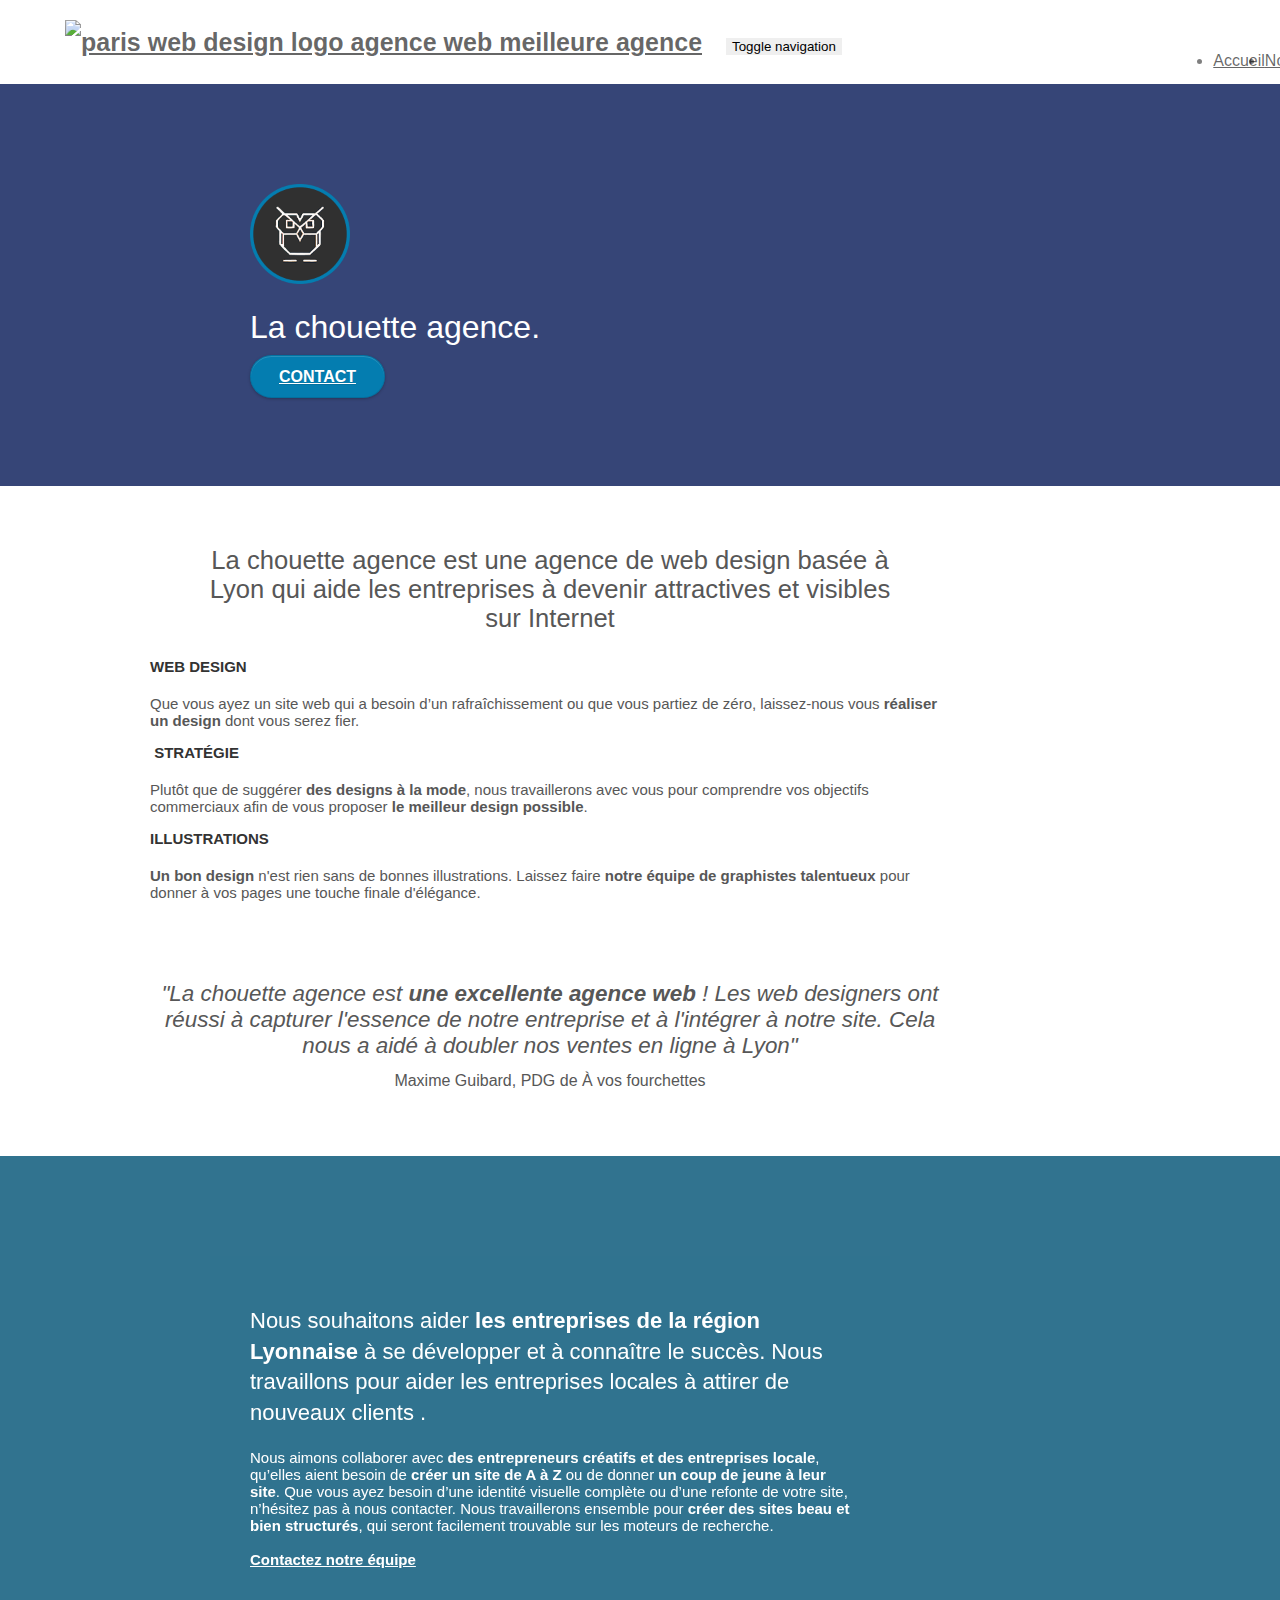
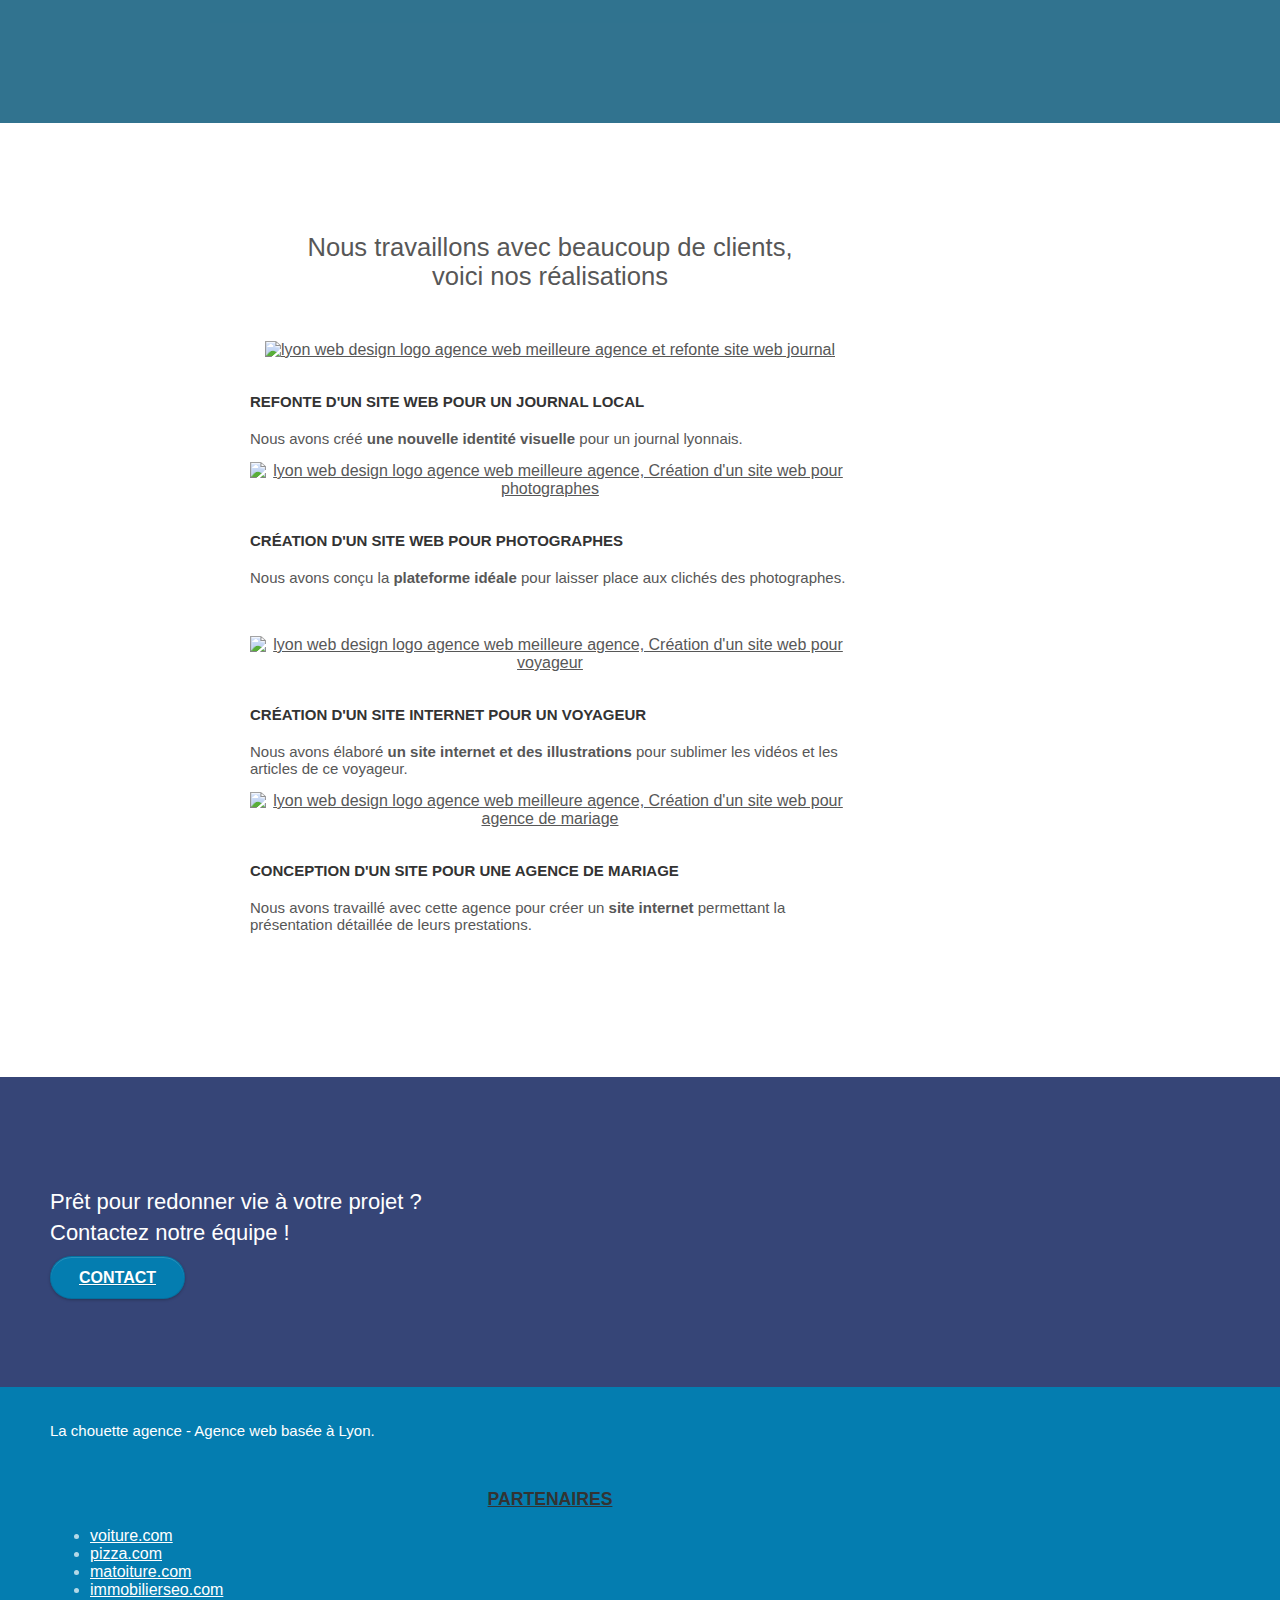
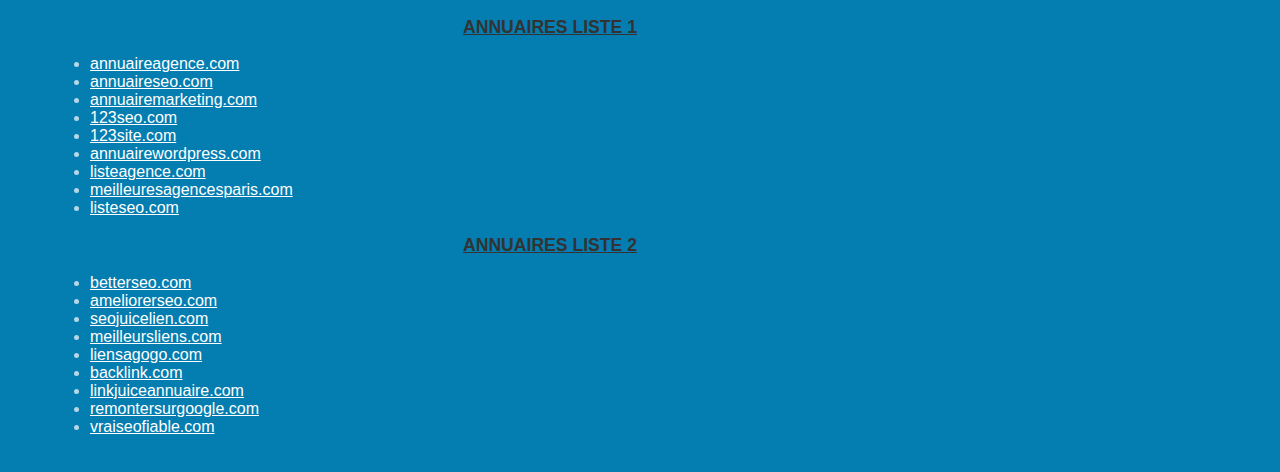
==== index.html @ 63ad779c "html lang "fr"" ====
<!doctype html>
<html lang="fr">
<head>
    <!-- Intégration et modification des balises listées dans les reco -->
    <meta charset="utf-8">
    <title>La chouette agence</title> 
    <meta name="description" content="Agence Web Design installée à Lyon aidant les entreprises à être attractives et à améliorer leur visibilité sur le web">
    <meta name="viewport" content="width=device-width, initial-scale=1.0, viewport-fit=cover">
    <link rel="shortcut icon" type="image/png" href="favicon.ico">
	<link rel="stylesheet" type="text/css" href="./css/bootstrap.css">
	<link rel="stylesheet" type="text/css" href="style.css">
	<link rel="stylesheet" type="text/css" href="./css/font-awesome.css">
	<link rel="stylesheet" type="text/css" href="./css/et-line.css">
	<script src="./js/jquery-2.1.0.js" defer></script>
	<script src="./js/bootstrap.js" defer></script>
	<script src="./js/blocs.js" defer></script>
	<script src="./js/jquery.touchSwipe.js" defer></script>
	<script src="./js/gmaps.js" defer></script>
    <script async src="https://www.googletagmanager.com/gtag/js?id=UA-160072065-5"></script>
    <script> window.dataLayer = window.dataLayer || []; function gtag(){dataLayer.push(arguments);}
    gtag('js', new Date()); gtag('config', 'UA-160072065-5');</script>
    <meta name="robots" content="index, follow">
    <meta name="twitter:card" content="La chouette Agence, Agence Web Design">
    <meta property="og:title" content="La chouette Agence, Agence Web Design"/>
    <meta property="og:type" content="website"/>
    <meta property="og:url" content="https://mrgyo.github.io/p4/"/>
    <meta property="og:image" content="https://mrgyo.github.io/p4/img/logo.png"/>
    <meta property="og:description" content="Agence Web Design aidant les entreprises à être attractives et à améliorer leur visibilité"/>    
</head>    
<body>
<!-- Principal conteneur -->
<div class="page-container"> 
<!-- bloc-0 -->
<div class="bloc bgc-white l-bloc " id="bloc-0">
	<div class="container bloc-sm">
		<nav class="navbar row">
			<div class="navbar-header">
				<a class="navbar-brand" href="index.html"><img src="img/la-chouette-agence.png" alt="paris web design logo agence web meilleure agence" height="40" /></a>
				<button id="nav-toggle" type="button" class="ui-navbar-toggle navbar-toggle" data-toggle="collapse" data-target=".navbar-1">
					<span class="sr-only">Toggle navigation</span><span class="icon-bar"></span><span class="icon-bar"></span><span class="icon-bar"></span>
				</button>
			</div>
			<div class="collapse navbar-collapse navbar-1 special-dropdown-nav">
				<ul class="site-navigation nav navbar-nav">
					<li>
						<a href="index.html" title="Accueil">Accueil</a>
					</li>
					<li>
						<a href="page2.html" title="Contactez l'agence">Nous Contacter</a>
					</li>
				</ul>
			</div>
		</nav>
	</div>
</div>
<!-- bloc-0 END -->
<!-- bloc-1-presentation -->
<div class="bloc bgc-dark-slate-blue bg-banniere d-bloc bg-t-edge bloc-bg-texture texture-paper b-parallax" id="bloc-1-hero">
	<div class="container bloc-lg">
		<div class="row tight-width-whitespace">
			<div class="col-sm-12">
				<img src="img/logo.png" title="Logo la chouette agence" class="center-block image-resize-mode" width="100" alt="La chouette agence, agence web lyon, création logo lyon" />
				<h1 class="text-center hero-bloc-text tc-white">
					La chouette agence.
				</h1>
				<div class="text-center">
					<a href="page2.html" title="Contactez l'agence" class="btn btn-lg btn-clean btn-rd cta-hero btn-atomic-tangerine" id="cta-hero">Contact</a>
				</div>
			</div>
		</div>
	</div>
</div>
<!-- bloc-1-presentation END -->
<!-- bloc-2-services -->
<div class="bloc bgc-white l-bloc" id="bloc-2-services">
	<div class="container bloc-md">
		<div class="row">
			<div class="col-sm-12 text-center">
                <p id="agency_description">La chouette agence est une agence de web design basée à Lyon qui aide les entreprises à devenir attractives et visibles sur Internet</p>
			</div>
		</div>
		<div class="row voffset-lg med-width-whitespace">
			<div class="col-sm-4">
				<div class="text-center">
					<span class="et-icon-browser sm-shadow icon-dark-slate-blue icons icon-lg"></span>
				</div>
				<h3 class="mg-md text-center">
					Web design
				</h3>
				<p class="text-center ">
					Que vous ayez un site web qui a besoin d&rsquo;un rafraîchissement ou que vous partiez de zéro, laissez-nous vous <strong>réaliser un design</strong> dont vous serez fier.
				</p>
			</div>
			<div class="col-sm-4">
				<div class="text-center">
					<span class="et-icon-presentation sm-shadow icon-dark-slate-blue icons icon-lg"></span>
				</div>
				<h3 class="mg-md text-center">
					&nbsp;Stratégie
				</h3>
				<p class="text-center ">
					Plutôt que de suggérer <strong>des designs à la mode</strong>, nous travaillerons avec vous pour comprendre vos objectifs commerciaux afin de vous proposer <strong>le meilleur design possible</strong>.<br>
				</p>
			</div>
			<div class="col-sm-4">
				<div class="text-center">
					<span class="et-icon-edit sm-shadow icon-dark-slate-blue icons icon-lg"></span>
				</div>
				<h3 class="mg-md text-center">
					Illustrations
				</h3>
				<p class="text-center ">
                    <strong>Un bon design</strong> n'est rien sans de bonnes illustrations. Laissez faire <strong>notre équipe de graphistes talentueux</strong> pour donner à vos pages une touche finale d'élégance.
				</p>
			</div>
		</div>
		<div class="row voffset-lg voffset">
			<div class="col-xs-12 col-md-8 col-md-offset-2 text-center">
                <p id="testimony_1">"La chouette agence est <strong>une excellente agence web</strong> ! Les web designers ont réussi à capturer l'essence de notre entreprise et à l'intégrer à notre site. Cela nous a aidé à doubler nos ventes en ligne à Lyon"</p>
                <p id="testimony_2">Maxime Guibard, PDG de À vos fourchettes</p>
			</div>
		</div>
	</div>
</div>
<!-- bloc-2-services END -->
<!-- bloc-3-what-i-do -->
<div class="bloc tc-white bgc-atomic-tangerine bg-presentation d-bloc bloc-bg-texture texture-paper b-parallax" id="bloc-3-what-i-do">
	<div class="container bloc-lg">
		<div class="row tight-width-whitespace black-background">
			<div class="col-sm-12">
				<h2 class="mg-md text-center tc-white">
					Nous souhaitons aider <strong>les entreprises de la région Lyonnaise</strong> à se développer et à connaître le succès. Nous travaillons pour aider les entreprises locales à attirer de nouveaux clients .<br>
				</h2>
				<p class="text-center white">
					Nous aimons collaborer avec <strong>des entrepreneurs créatifs et des entreprises locale</strong>, qu’elles aient besoin de <strong>créer un site de A à Z</strong> ou de donner <strong>un coup de jeune à leur site</strong>. Que vous ayez besoin d’une identité visuelle complète ou d’une refonte de votre site, n’hésitez pas à nous contacter. Nous travaillerons ensemble pour <strong>créer des sites beau et bien structurés</strong>, qui seront facilement trouvable sur les moteurs de recherche. <br><br><a class="ltc-white bold-link" href="page2.html" title="Contactez l'agence">Contactez notre équipe</a><br>
				</p>
			</div>
		</div>
	</div>
</div>
<!-- bloc-3-what-i-do END -->
<!-- bloc-4-portfolio -->
<div class="bloc bgc-white bg-lines-h2-bg bg-repeat l-bloc" id="bloc-4-portfolio">
	<div class="container bloc-lg">
		<div class="row">
			<div class="col-sm-12 text-center">
                <p id="projects">Nous travaillons avec beaucoup de clients, voici nos réalisations</p>
			</div>
		</div>
		<div class="row tight-width-whitespace portfolio-row">
			<div class="col-sm-6">
				<a href="#" data-lightbox="img/1_1.jpg" data-gallery-id="gallery-1" data-caption="Refonte d'un site web pour un journal local" data-frame="snapshot-lb"><img src="img/1_1.jpg" title="Photo du projet 1" alt="lyon web design logo agence web meilleure agence et refonte site web journal" class="img-responsive portfolio-thumb" /></a>
				<h3 class="mg-md text-center">
					Refonte d'un site web pour un journal local
				</h3>
				<p class="text-center">
                    Nous avons créé <strong>une nouvelle identité visuelle</strong> pour un journal lyonnais.
				</p>
			</div>
			<div class="col-sm-6">
				<a href="#" data-lightbox="img/2.jpg" data-gallery-id="gallery-1" data-caption="Création d'un site web pour photographes" data-frame="snapshot-lb"><img src="img/2.jpg" class="img-responsive portfolio-thumb" title="Photo du projet 2" alt="lyon web design logo agence web meilleure agence, Création d'un site web pour photographes" /></a>
				<h3 class="mg-md text-center">
					Création d'un site web pour photographes
				</h3>
				<p class="text-center">
					Nous avons conçu la <strong>plateforme idéale</strong> pour laisser place aux clichés des photographes.
				</p>
			</div>
		</div>
		<div class="row tight-width-whitespace portfolio-row">
			<div class="col-sm-6">
				<a href="#" data-lightbox="img/3.jpg" data-gallery-id="gallery-1" data-caption="Création d'un site internet pour un voyageur" data-frame="snapshot-lb"><img src="img/3.jpg" title="Photo du projet 3" class="img-responsive portfolio-thumb" alt="lyon web design logo agence web meilleure agence, Création d'un site web pour voyageur"/></a>
				<h3 class="mg-md text-center">
					Création d'un site internet pour un voyageur
				</h3>
				<p class="text-center">
					Nous avons élaboré <strong>un site internet et des illustrations</strong> pour sublimer les vidéos et les articles de ce voyageur.
				</p>
			</div>
			<div class="col-sm-6">
				<a href="#" data-lightbox="img/4.jpg" data-gallery-id="gallery-1" data-caption="Conception d'un site pour une agence de mariage" data-frame="snapshot-lb"><img src="img/4.jpg" title="Photo du projet 4" class="img-responsive portfolio-thumb" alt="lyon web design logo agence web meilleure agence, Création d'un site web pour agence de mariage" /></a>
				<h3 class="mg-md text-center">
					Conception d'un site pour une agence de mariage
				</h3>
				<p class="text-center">
					Nous avons travaillé avec cette agence pour créer un <strong>site internet</strong> permettant la présentation détaillée de leurs prestations.
				</p>
			</div>
		</div>
	</div>
</div>
<!-- bloc-4-portfolio END -->
<!-- bloc-5-cta -->
<div class="bloc bgc-dark-slate-blue bg-banniere d-bloc bloc-bg-texture texture-paper" id="bloc-5-cta">
	<div class="container bloc-lg">
		<div class="row">
			<h2 class="mg-md text-center tc-white">
				Prêt pour redonner vie à votre projet ?<br>Contactez notre équipe !
			</h2>
			<div class="col-sm-12 text-center">
				<a href="page2.html" title="Contactez l'agence" class="btn btn-atomic-tangerine btn-clean btn-rd btn-lg cta-hero">Contact</a>
			</div>
		</div>
	</div>
</div>
<!-- bloc-5-cta END -->
<!-- ScrollToTop Button -->
<a class="bloc-button btn btn-d scrollToTop" onclick="scrollToTarget('1')"><span class="fa fa-chevron-up"></span></a>
<!-- Footer - bloc-8 -->
<div class="bloc bgc-atomic-tangerine d-bloc" id="bloc-8">
	<div class="container bloc-sm">
		<div class="row">
			<div class="col-sm-12">
				<p class="text-center white">
					La chouette agence - Agence web basée à Lyon.<br>
				</p>
				<div class="row row-no-gutters social">
					<div class="col-xs-3">
						<div class="text-center">
							<a class="social" title="Twitter" href="index.html"><span class="fa fa-twitter icon-md"></span></a>
						</div>
					</div>
					<div class="col-xs-3">
						<div class="text-center">
							<a class="social" title="Facebook" href="index.html"><span class="fa fa-facebook icon-md"></span></a>
						</div>
					</div>
					<div class="col-xs-3">
						<div class="text-center">
							<a class="social" title="Dribble" href="index.html"><span class="fa fa-dribbble icon-md"></span></a>
						</div>
					</div>
					<div class="col-xs-3">
						<div class="text-center">
							<a class="social" title="Instagram" href="index.html"><span class="fa fa-instagram icon-md"></span></a>
						</div>
					</div>
				</div>
				<div class="row">
					<div class="col-sm-4">
						<h3 class="external_links">Partenaires</h3>
                        <ul>
                            <li><a class="links" href="voiture.com">voiture.com</a></li>
                            <li><a class="links" href="pizza.com">pizza.com</a></li>
                            <li><a class="links" href="matoiture.com">matoiture.com</a></li>
                            <li><a class="links" href="immobilierseo.com">immobilierseo.com</a></li>
                        </ul>		
					</div>
					<div class="col-sm-4">
				        <h3 class="external_links">Annuaires liste 1</h3>
                        <ul>
                            <li><a class="links" href="annuaireagence.com">annuaireagence.com</a></li>
                            <li><a class="links" href="annuaireseo.com">annuaireseo.com</a></li>
                            <li><a class="links" href="annuairemarketing.com">annuairemarketing.com</a></li>
                            <li><a class="links" href="123seoture.com">123seo.com</a></li>
                            <li><a class="links" href="123site.com">123site.com</a></li>
                            <li><a class="links" href="annuairewordpress.com">annuairewordpress.com</a></li>
                            <li><a class="links" href="listeagence.com">listeagence.com</a></li>
                            <li><a class="links" href="meilleuresagencesparis.com">meilleuresagencesparis.com</a></li>
                            <li><a class="links" href="listeseo.com">listeseo.com</a></li>
                        </ul>
					</div>
					<div class="col-sm-4">
						<h3 class="external_links">Annuaires liste 2</h3>
						<ul>
							<li><a class="links" href="betterseo.com">betterseo.com</a></li>
							<li><a class="links" href="ameliorerseo.com">ameliorerseo.com</a></li>
							<li><a class="links" href="seojuicelien.com">seojuicelien.com</a></li>
							<li><a class="links" href="meilleursliens.com">meilleursliens.com</a></li>
							<li><a class="links" href="liensagogo.com">liensagogo.com</a></li>
							<li><a class="links" href="backlink.com">backlink.com</a></li>
							<li><a class="links" href="linkjuiceannuaire.com">linkjuiceannuaire.com</a></li>
							<li><a class="links" href="remontersurgoogle.com">remontersurgoogle.com</a></li>
							<li><a class="links" href="vraiseofiable.com">vraiseofiable.com</a></li>
						</ul>
					</div>
				</div>
			</div>
		</div>
	</div>
</div>
<!-- Footer - bloc-8 END -->
</div>
<!-- Principal conteneur END -->
</body>
</html>
---- style.css ----
body {
    margin: 0;
    padding: 0;
    background: #FFF;
    overflow-x: hidden;
    -webkit-font-smoothing: antialiased;
    -moz-osx-font-smoothing: grayscale;
}

#agency_description { 
    text-align: center;
    color: #575757;
    font-family: arial;
    font-size: 1.6em;
    margin-top: 1%;
    margin-left: 15%;
    margin-right: 15%;
} /* Ajout d'une class pour la description de l'agence */

#testimony_1 { 
    text-align: center;
    color: #575757;
    font-family: arial;
    font-size: 1.4em;
    margin-top: 1%;
    margin-left: 10%;
    margin-right: 10%;
    font-style: italic;
} /* Ajout d'une class pour la description de l'agence */

#testimony_2 { 
    text-align: center;
    color: #575757;
    font-family: arial;
    font-size: 1em;
    margin-top: -1%;
    margin-left: 20%;
    margin-right: 20%;
} /* Ajout d'une class pour la description de l'agence */

#projects { 
    text-align: center;
    color: #575757;
    font-family: arial;
    font-size: 1.6em;
    margin-top: 1%;
    margin-left: 25%;
    margin-right: 25%;
} /* Ajout d'une class pour la description de l'agence */

#contact_p2 {
    margin-top: 5%;
    font-size: 1.2em;
    text-align: center;
} /* Alignement des détails contact sur la p2 */

a,
button {
    transition: all .3s ease-in-out;
    outline: none!important;
}

.external_links {
    text-align: center;
    text-decoration: underline;
    font-size: 1.1em;
    color: white;
}

.links {
    color: white;
}

a:hover {
    text-decoration: none;
    cursor: pointer;
}

#page-loading-blocs-notifaction {
    position: fixed;
    top: 0;
    bottom: 0;
    width: 100%;
    z-index: 100000;
    background: #FFFFFF url("img/pageload-spinner.gif") no-repeat center center;
}

.bloc {
    width: 100%;
    clear: both;
    background: 50% 50% no-repeat;
    padding: 0 50px;
    -webkit-background-size: cover;
    -moz-background-size: cover;
    -o-background-size: cover;
    background-size: cover;
    position: relative;
}

.bloc .container {
    padding-left: 0;
    padding-right: 0;
}

.bloc-lg {
    padding: 100px 50px;
}

.bloc-md {
    padding: 50px;
}

.bloc-sm {
    padding: 20px 50px;
}

.bg-center,
.bg-l-edge,
.bg-r-edge,
.bg-t-edge,
.bg-b-edge,
.bg-tl-edge,
.bg-bl-edge,
.bg-tr-edge,
.bg-br-edge,
.bg-repeat {
    -webkit-background-size: auto!important;
    -moz-background-size: auto!important;
    -o-background-size: auto!important;
    background-size: auto!important;
}

.bg-repeat {
    background: repeat;
}

.bg-t-edge {
    background: top no-repeat;
}

.bloc-bg-texture::before {
    content: "";
    background-size: 2px 2px;
    position: absolute;
    top: 0;
    bottom: 0;
    left: 0;
    right: 0;
}

.texture-paper::before {
    background: url("img/texture-paper.png");
    background-size: 280px 280px;
}

.b-parallax {
    background-attachment: fixed;
}

.d-bloc {
    color: rgba(255, 255, 255, .7);
}

.d-bloc button:hover {
    color: rgba(255, 255, 255, .9);
}

.d-bloc .icon-round,
.d-bloc .icon-square,
.d-bloc .icon-rounded,
.d-bloc .icon-semi-rounded-a,
.d-bloc .icon-semi-rounded-b {
    border-color: rgba(255, 255, 255, .9);
}

.d-bloc .divider-h span {
    border-color: rgba(255, 255, 255, .2);
}

.d-bloc .a-btn,
.d-bloc .navbar a,
.d-bloc .navbar-brand,
.d-bloc a .icon-sm,
.d-bloc a .icon-md,
.d-bloc a .icon-lg,
.d-bloc a .icon-xl,
.d-bloc h1 a,
.d-bloc h2 a,
.d-bloc h3 a,
.d-bloc h4 a,
.d-bloc h5 a,
.d-bloc h6 a,
.d-bloc p a {
    color: rgba(255, 255, 255, .6);
}

.d-bloc .a-btn:hover,
.d-bloc .navbar a:hover,
.d-bloc .navbar-brand:hover,
.d-bloc a:hover .icon-sm,
.d-bloc a:hover .icon-md,
.d-bloc a:hover .icon-lg,
.d-bloc a:hover .icon-xl,
.d-bloc h1 a:hover,
.d-bloc h2 a:hover,
.d-bloc h3 a:hover,
.d-bloc h4 a:hover,
.d-bloc h5 a:hover,
.d-bloc h6 a:hover,
.d-bloc p a:hover {
    color: rgba(255, 255, 255, 1);
}

.d-bloc .navbar-toggle .icon-bar {
    background: rgba(255, 255, 255, 1);
}

.d-bloc .btn-wire,
.d-bloc .btn-wire:hover {
    color: rgba(255, 255, 255, 1);
    border-color: rgba(255, 255, 255, 1);
}

.d-bloc .panel {
    color: rgba(0, 0, 0, .5);
}

.d-bloc .panel button:hover {
    color: rgba(0, 0, 0, .7);
}

.d-bloc .panel icon {
    border-color: rgba(0, 0, 0, .7);
}

.d-bloc .panel .divider-h span {
    border-color: rgba(0, 0, 0, .1);
}

.d-bloc .panel .a-btn {
    color: rgba(0, 0, 0, .6);
}

.d-bloc .panel .a-btn:hover {
    color: rgba(0, 0, 0, 1);
}

.d-bloc .panel .btn-wire,
.d-bloc .panel .btn-wire:hover {
    color: rgba(0, 0, 0, .7);
    border-color: rgba(0, 0, 0, .3);
}

.d-bloc .panel,
.l-bloc {
    color: rgba(0, 0, 0, .5);
}

.d-bloc .panel button:hover,
.l-bloc button:hover {
    color: rgba(0, 0, 0, .7);
}

.l-bloc .icon-round,
.l-bloc .icon-square,
.l-bloc .icon-rounded,
.l-bloc .icon-semi-rounded-a,
.l-bloc .icon-semi-rounded-b {
    border-color: rgba(0, 0, 0, .7);
}

.d-bloc .panel .divider-h span,
.l-bloc .divider-h span {
    border-color: rgba(0, 0, 0, .1);
}

.d-bloc .panel .a-btn,
.l-bloc .a-btn,
.l-bloc .navbar a,
.l-bloc .navbar-brand,
.l-bloc a .icon-sm,
.l-bloc a .icon-md,
.l-bloc a .icon-lg,
.l-bloc a .icon-xl,
.l-bloc h1 a,
.l-bloc h2 a,
.l-bloc h3 a,
.l-bloc h4 a,
.l-bloc h5 a,
.l-bloc h6 a,
.l-bloc p a {
    color: rgba(0, 0, 0, .6);
}

.d-bloc .panel .a-btn:hover,
.l-bloc .a-btn:hover,
.l-bloc .navbar a:hover,
.l-bloc .navbar-brand:hover,
.l-bloc a:hover .icon-sm,
.l-bloc a:hover .icon-md,
.l-bloc a:hover .icon-lg,
.l-bloc a:hover .icon-xl,
.l-bloc h1 a:hover,
.l-bloc h2 a:hover,
.l-bloc h3 a:hover,
.l-bloc h4 a:hover,
.l-bloc h5 a:hover,
.l-bloc h6 a:hover,
.l-bloc p a:hover {
    color: rgba(0, 0, 0, 1);
}

.l-bloc .navbar-toggle .icon-bar {
    color: rgba(0, 0, 0, .6);
}

.d-bloc .panel .btn-wire,
.d-bloc .panel .btn-wire:hover,
.l-bloc .btn-wire,
.l-bloc .btn-wire:hover {
    color: rgba(0, 0, 0, .7);
    border-color: rgba(0, 0, 0, .3);
}

.voffset {
    margin-top: 30px;
}

.voffset-lg {
    margin-top: 80px;
}

.row-no-gutters {
    margin-right: 0;
    margin-left: 0;
}

.row.row-no-gutters > [class^="col-"],
.row.row-no-gutters > [class*=" col-"] {
    padding-right: 0;
    padding-left: 0;
}

#bloc-1-hero h1 {
    font-size: 32px;
}

.navbar {
    margin-bottom: 0;
    z-index: 1;
}

.navbar-brand {
    height: auto;
    padding: 3px 15px;
    font-size: 25px;
    font-weight: normal;
    font-weight: 600;
    line-height: 44px;
}

.navbar-brand img {
    max-height: 200px;
    margin: 0 5px 0 0;
    display: inline;
}

.navbar-brand img[src$=svg] {
    min-width: 100px;
}

.nav-center .navbar-brand img {
    margin: 0;
}

.navbar .nav {
    padding-top: 2px;
    margin-right: -16px;
    float: right;
    z-index: 1;
}

.nav > li {
    float: left;
    margin-top: 4px;
    font-size: 16px;
}

.navbar-nav .open .dropdown-menu > li > a {
    text-align: inherit;
}

.nav > li a:hover,
.nav > li a:focus {
    background: transparent;
}

.navbar-toggle {
    margin: 10px 10px 0 0;
    border: 0px;
}

.navbar-toggle:hover {
    background: transparent!important;
}

.navbar-toggle .icon-bar {
    background-color: rgba(0, 0, 0, .5);
    width: 26px;
}

.nav-invert .navbar .nav {
    float: left;
}

.nav-invert .navbar-header,
.nav-invert .navbar-brand {
    float: right;
    position: relative;
    z-index: 2;
}

@media (min-width: 768px) {
    .site-navigation {
        position: absolute;
        top: 50%;
        right: 20px;
        transform: translate(0, -50%);
        -webkit-transform: translateY(-50%);
    }
    .nav > li .dropdown-menu a,
    .nav > li .dropdown-menu a:hover {
        color: #484848;
    }
    .nav-invert .site-navigation {
        left: 0;
        right: 0;
    }
    .nav-center {
        text-align: center;
    }
    .nav-center .navbar-header {
        width: 100%;
    }
    .nav-center .navbar-header,
    .nav-center .navbar-brand,
    .nav-center .nav > li {
        float: none;
        display: inline-block;
    }
    .nav-center .site-navigation {
        position: relative;
        width: 100%;
        right: 0;
        margin-right: 0px;
        margin-top: 20px;
    }
    .nav-center.mini-nav .navbar-toggle {
        float: none;
        margin: 10px auto 0;
    }
}

.nav > li > .dropdown a {
    background: none!important;
    display: block;
    padding: 14px 15px;
}

nav .caret {
    margin: 0 5px;
}

.dropdown-menu .dropdown-menu {
    top: -8px;
    left: 100%;
}

.dropdown-menu .dropmenu-flow-right {
    top: 100%;
    left: 0;
    margin-left: -1px;
    border-top-left-radius: 0;
    border-top-right-radius: 0;
}

.dropdown-menu .dropdown span {
    border: 4px solid black;
    border-top-color: transparent;
    border-right-color: transparent;
    border-bottom-color: transparent;
    margin: 6px -5px 0 0!important;
    float: right;
}

.mg-md {
    margin-top: 10px;
    margin-bottom: 20px;
}

.mg-lg {
    margin-top: 10px;
    margin-bottom: 40px;
}

.btn {
    margin: 0 5px 5px 0;
}

.btn.pull-right {
    margin: 0 0 5px 5px;
}

.btn-d,
.btn-d:hover,
.btn-d:focus {
    color: #FFF;
    background: rgba(0, 0, 0, .3);
}

button {
    outline: none!important;
}

.btn-rd {
    border-radius: 40px;
}

.btn-clean {
    border: 1px solid rgba(0, 0, 0, .08);
    border-bottom-color: rgba(0, 0, 0, .1);
    text-shadow: 0 1px 0 rgba(0, 0, 1, .1);
    box-shadow: 0 1px 3px rgba(0, 0, 1, .25), inset 0 1px 0 0 rgba(255, 255, 255, .15);
}

.icon-md {
    font-size: 30px!important;
}

.icon-lg {
    font-size: 60px!important;
}

.sm-shadow {
    text-shadow: 0 1px 2px rgba(0, 0, 0, .3);
}

.panel-sq,
.panel-sq .panel-heading,
.panel-sq .panel-footer {
    border-radius: 0;
}

.panel-rd {
    border-radius: 30px;
}

.panel-rd .panel-heading {
    border-radius: 29px 29px 0 0;
}

.panel-rd .panel-footer {
    border-radius: 0 0 29px 29px;
}

.form-control {
    border-color: #b8b8b8;
    box-shadow: none;
}

.scrollToTop {
    width: 40px;
    height: 40px;
    position: fixed;
    bottom: 20px;
    right: 20px;
    opacity: 0;
    z-index: 500;
    transition: all .3s ease-in-out;
}

.scrollToTop span {
    margin-top: 6px;
}

.showScrollTop {
    font-size: 14px;
    opacity: 1;
}

a[data-lightbox] {
    position: relative;
    display: block;
    text-align: center;
}

a[data-lightbox]:hover::before {
    content: "+";
    font-family: "HelveticaNeue-Light", "Helvetica Neue Light", "Helvetica Neue", Helvetica, Arial;
    font-size: 32px;
    width: 50px;
    height: 50px;
    margin-left: -25px;
    border-radius: 50%;
    background: rgba(0, 0, 0, .6);
    color: #FFF;
    font-weight: 100;
    z-index: 1;
    position: absolute;
    top: 50%;
    transform: translateY(-50%);
    -webkit-transform: translateY(-50%);
}

a[data-lightbox]:hover img {
    opacity: 0.6;
    -webkit-animation-fill-mode: none;
    animation-fill-mode: none;
}

#lightbox-modal {
    display: flex;
    align-items: center;
}

#lightbox-modal .modal-dialog {
    width: 90%;
    max-width: 900px;
    margin: 0 auto 0;
}

#lightbox-modal .modal-dialog img {
    max-height: 90vh;
    margin: 0 auto;
}

.lightbox-caption {
    padding: 20px;
    color: #FFF;
    background: rgba(0, 0, 0, .5);
    position: absolute;
    left: 15px;
    right: 15px;
    bottom: 5px;
}

.close-lightbox {
    color: #FFF;
    font-size: 30px;
    position: absolute;
    top: 20px;
    right: 20px;
    z-index: 20;
    background: rgba(0, 0, 0, .5);
    border: none;
    line-height: 30px;
    padding: 0 9px 5px;
    opacity: 0.3;
}

.close-lightbox:hover,
.next-lightbox:hover,
.prev-lightbox:hover {
    opacity: 1.0;
    color: #FFF;
}

.next-lightbox,
.prev-lightbox {
    font-size: 20px;
    color: rgba(255, 255, 255, .9);
    background: rgba(0, 0, 0, .5);
    transition: all .2s ease-in-out;
    position: absolute;
    top: 45%;
    z-index: 1;
    opacity: 0.4;
}

.next-lightbox {
    padding: 6px 8px 1px 13px;
    right: 25px;
}

.prev-lightbox {
    padding: 6px 13px 1px 10px;
    left: 25px;
}

.snapshot-lb .modal-body {
    padding-bottom: 45px;
}

.snapshot-lb .lightbox-caption {
    padding: 0;
    color: rgba(0, 0, 0, .5);
    background: none;
}

h1,
h2,
h3,
h4,
h5,
h6,
p,
label,
.btn,
a {
    font-family: "helvetica";
    font-weight: 400;
    color: #575757;
} /* suppression de la mention important */

.container {
    max-width: 1000px;
}

.hero-bloc-text {
    font-size: 38px;
}

.hero-bloc-text-sub {
    font-size: 36px;
}

.statement-bloc-text {
    line-height: 26px;
    font-style: italic;
    font-size: 20px;
    text-align: center;
    font-weight: lighter;
    max-width: 520px;
    margin: auto auto auto auto;
}

p {
    font-size: 15px;
}

.tight-width-whitespace {
    max-width: 600px;
    margin: auto auto auto auto;
}

.h1 {
    font-size: 20px;
    font-family: "Open Sans";
}

.cta-hero {
    margin-top: 22px;
    color: #FFFFFF!important;
    text-transform: uppercase;
    padding: 12px 28px 12px 28px;
    font-size: 16px;
    font-weight: 700;
}

.social {
    max-width: 400px;
    margin: auto;
    margin-top: 2%;
    margin-bottom: 5%;
}

h2 {
    font-size: 22px;
    line-height: 1.4em;
}

h3 {
    font-size: 15px;
    text-transform: uppercase;
    font-weight: 700;
    color: #333333!important;
}

.med-width-whitespace {
    max-width: 800px;
    margin: auto auto auto auto;
    box-shadow: 0px 0px 0px #000000;
}

h1 {
    color: #333333!important;
}

h4 {
    color: #333333!important;
}

.icons {
    margin-bottom: 14px;
    margin-top: 24px;
}

.white {
    color: #FFFFFF!important;
}

.portfolio-thumb {
    margin-bottom: 24px;
    width: 100%;
    height: auto;
} /* width et height sur img portfolio */

.portfolio-row {
    margin-bottom: 44px;
    margin-top: 50px;
}

.avatar {
    box-shadow: 0px 4px 9px rgba(0, 0, 0, 0.3);
}

.black-background {
    background-color: rgba(4, 125, 176, 0.8);
    padding: 40px 40px 40px 40px;
}

.bold-link {
    font-weight: 900;
    text-decoration: underline!important;
}

.bgc-white {
    background-color: #FFFFFF;
}

.bgc-dark-slate-blue {
    background-color: #364577;
}

.bgc-atomic-tangerine {
    background-color: #047DB0;
}

.tc-white {
    color: white!important;
}

.btn-atomic-tangerine {
    background: #047DB0;
    color: #FFFFFF!important;
}

.btn-atomic-tangerine:hover {
    background: #066992!important;
    color: #FFFFFF!important;
}

.ltc-white {
    color: #FFFFFF!important;
}

.ltc-white:hover {
    color: #cccccc!important;
}

.ltc-atomic-tangerine {
    color: #F3976C!important;
}

.ltc-atomic-tangerine:hover {
    color: #c27956!important;
}

.icon-dark-slate-blue {
    color: #364577!important;
    border-color: #364577!important;
}

.bg-dots-bg {
    background-image: url("img/dots-bg.png");
}

.bg-lines-h2-bg {
    background-image: url("img/lines-h2-bg.png");
}

.bg-banniere {
    background-image: url("img/la-chouette-agence-banniere.jpg");
}


.bg-presentation {
    background-image: url("img/image-de-presentation.jpg");
    filter: grayscale(45%);
} /* Modification du format image de la bannière */

@media (max-width: 1024px) {
    .bloc {
        padding-left: 20px;
        padding-right: 20px;
    }
    .bloc.full-width-bloc,
    .bloc-tile-2.full-width-bloc .container,
    .bloc-tile-3.full-width-bloc .container,
    .bloc-tile-4.full-width-bloc .container {
        padding-left: 0;
        padding-right: 0;
    }
}

@media (max-width: 992px) and (min-width: 768px) {
    .navbar .nav {
        max-width: 80%
    }
    .nav-center.navbar .nav {
        max-width: 100%
    }
}

@media only screen and (min-device-width: 768px) and (max-device-width: 1024px) and (orientation: landscape) {
    .b-parallax {
        background-attachment: scroll;
    }
}

@media only screen and (min-device-width: 1024px) and (max-device-width: 1366px) and (-webkit-min-device-pixel-ratio: 1.5) {
    .b-parallax {
        background-attachment: scroll;
    }
}

@media (max-width: 991px) {
    .container {
        width: 100%;
    }
    .b-parallax {
        background-attachment: scroll;
    }
    .page-container,
    #hero-bloc {
        overflow-x: hidden;
        position: relative;
    }
    .bloc {
        padding-left: constant(safe-area-inset-left);
        padding-right: constant(safe-area-inset-right);
    }
    .bloc-group,
    .bloc-group .bloc {
        display: block;
        width: 100%;
    }
    .bloc-fill-screen .fill-bloc-top-edge,
    .bloc-fill-screen .fill-bloc-bottom-edge {
        padding: 0 20px;
        padding-left: constant(safe-area-inset-left);
        padding-right: constant(safe-area-inset-right);
    }
}

@media (max-width: 767px) {
    .page-container {
        overflow-x: hidden;
        position: relative;
    }
    h1,
    h2,
    h3,
    h4,
    h5,
    h6,
    p,
    #disqus_thread {
        padding-left: 10px!important;
        padding-right: 10px!important;
    }
    .b-parallax {
        background-attachment: scroll;
    }
    .navbar .nav {
        padding-top: 0;
        border-top: 1px solid rgba(0, 0, 0, .2);
        float: none!important;
    }
    .navbar.row {
        margin-left: 0;
        margin-right: 0;
    }
    .site-navigation {
        position: inherit;
        transform: none;
        -webkit-transform: none;
        -ms-transform: none;
    }
    .nav > li {
        margin-top: 0;
        border-bottom: 1px solid rgba(0, 0, 0, .1);
        background: rgba(0, 0, 0, .05);
        text-align: left;
        padding-left: 15px;
        width: 100%;
    }
    .nav > li:hover {
        background: rgba(0, 0, 0, .08);
    }
    .dropdown .dropdown a .caret {
        float: none;
        margin: 5px 0 0 10px!important;
        border: 4px solid black;
        border-bottom-color: transparent;
        border-right-color: transparent;
        border-left-color: transparent;
    }
    #hero-bloc .navbar .nav {
        background: rgba(0, 0, 0, .8);
    }
    #hero-bloc .navbar .nav a {
        color: rgba(255, 255, 255, .6);
    }
    .hero {
        padding: 50px 0;
    }
    .hero-nav {
        left: -1px;
        right: -1px;
    }
    .navbar-collapse {
        padding: 0;
        overflow-x: hidden;
        -webkit-box-shadow: none;
        box-shadow: none;
    }
    .navbar-brand img {
        max-height: 40px;
        width: auto;
    }
    .nav-invert .navbar-header {
        float: none;
        width: 100%;
    }
    .nav-invert .navbar-toggle {
        float: left;
        margin-left: 10px;
    }
    .bloc {
        padding-left: 0;
        padding-right: 0;
    }
    .bloc-xxl,
    .bloc-xl,
    .bloc-lg {
        padding: 40px 0;
    }
    .bloc-sm,
    .bloc-md {
        padding-left: 0;
        padding-right: 0;
    }
    .bloc-tile-2 .container,
    .bloc-tile-3 .container,
    .bloc-tile-4 .container,
    .bloc-fill-screen .fill-bloc-top-edge,
    .bloc-fill-screen .fill-bloc-bottom-edge {
        padding-left: 0;
        padding-right: 0;
    }
    .a-block {
        padding: 0 10px;
    }
    .btn-dwn {
        display: none;
    }
    .voffset {
        margin-top: 5px;
    }
    .voffset-md {
        margin-top: 20px;
    }
    .voffset-lg {
        margin-top: 30px;
    }
    form {
        padding: 5px;
    }
    .close-lightbox {
        display: inline-block;
    }
    .blocsapp-device-iphone5 {
        background-size: 216px 425px;
        padding-top: 60px;
        width: 216px;
        height: 425px;
    }
    .blocsapp-device-iphone5 img {
        width: 180px;
        height: 320px;
    }
}

@media (max-width: 400px) {
    .bloc {
        padding-left: 0;
        padding-right: 0;
    }
}

@media (max-width: 767px) {
    .bloc-mob-center-text {
        text-align: center;
    }
    
    #agency_description { 
        margin-top: 1%;
        margin: auto;
    } /* Ajout d'une class pour la description de l'agence */
    
    #testimony_1 { 
        margin-top: 1%;
        margin: auto;
    } /* Ajout d'une class pour la description de l'agence */

    #testimony_2 { 
        margin-top: -1%;
        margin: auto;
    } /* Ajout d'une class pour la description de l'agence */
    
    #projects { 
        margin-top: -1%;
        margin: auto;
    } /* Ajout d'une class pour la description de l'agence */
    
}
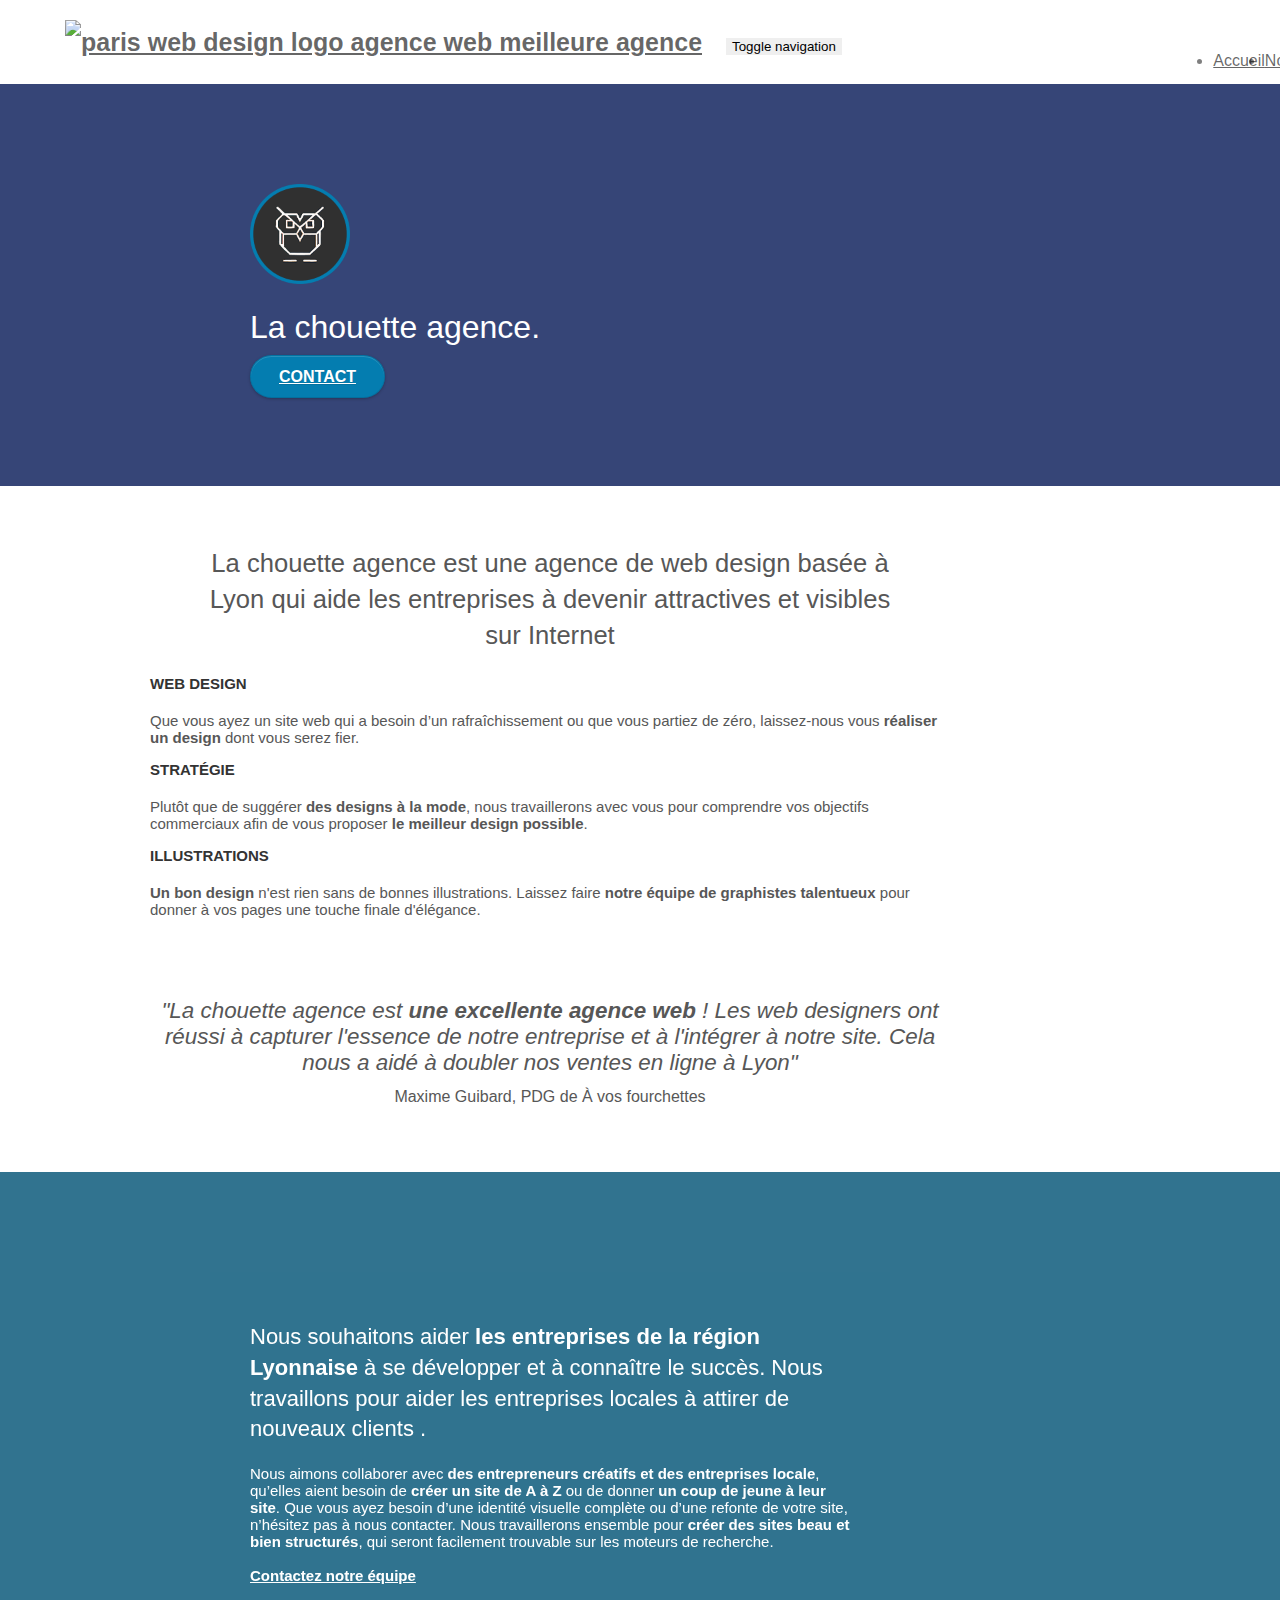
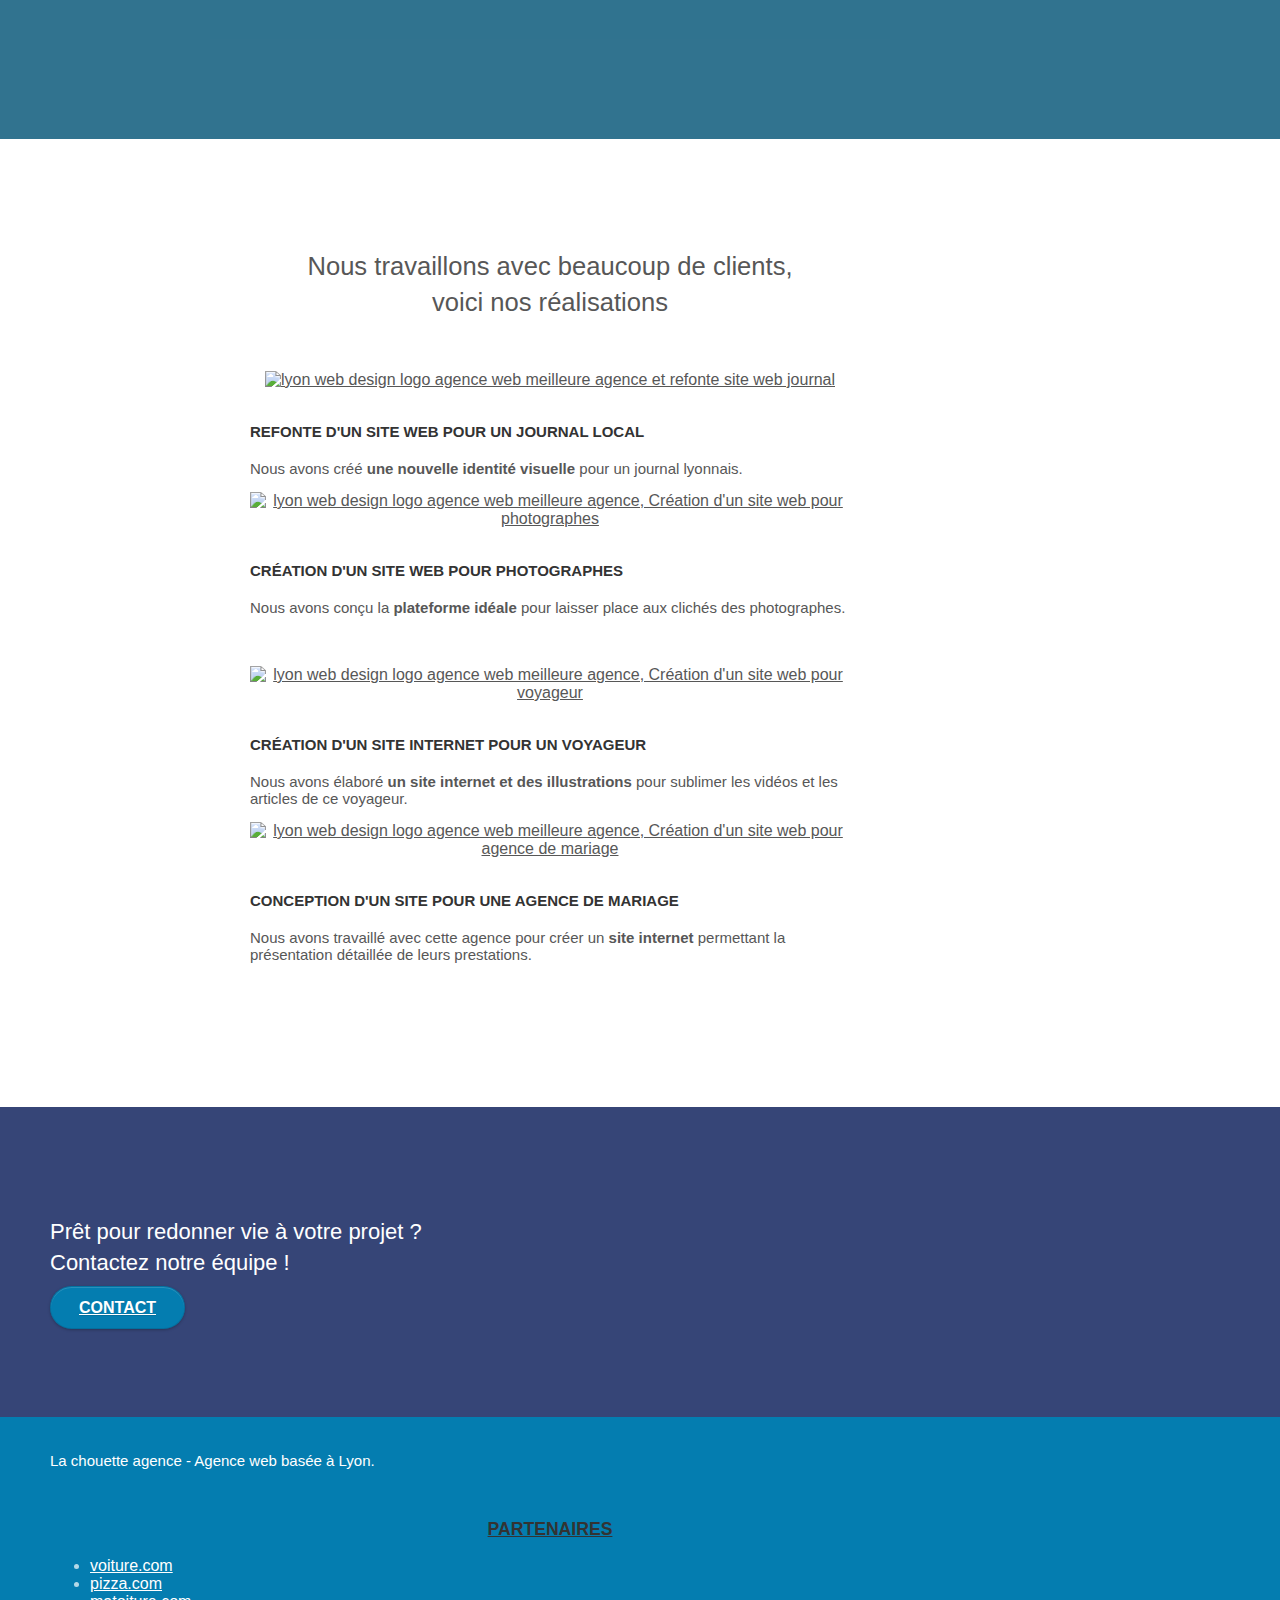
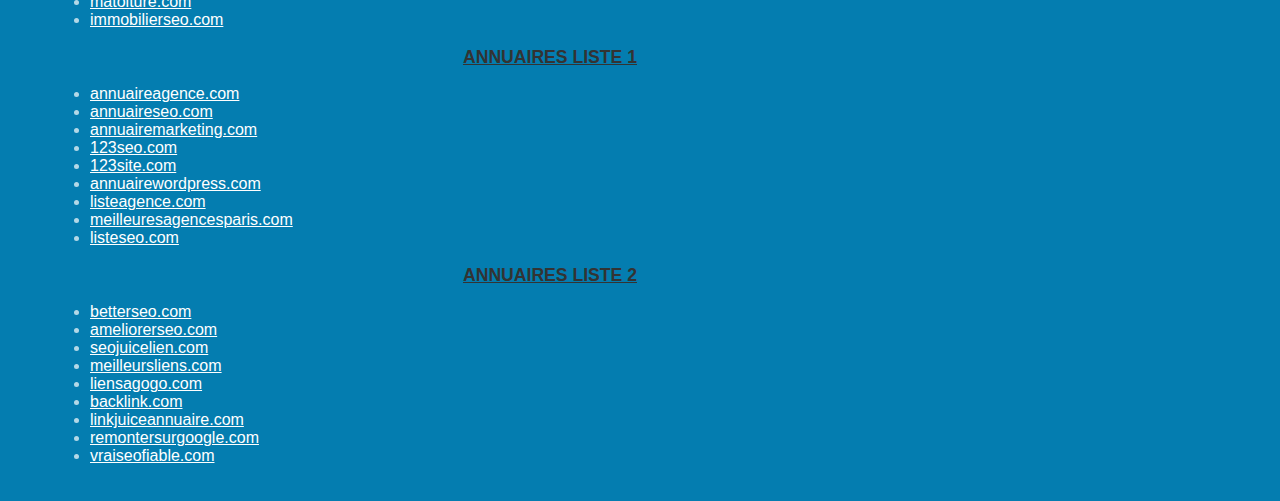
==== commit 37a48395: "Update h2 / h3" ====
--- a/index.html
+++ b/index.html
@@ -1,8 +1,8 @@
 <!doctype html>
 <html lang="fr">
 <head>
-    <!-- Intégration et modification des balises listées dans les reco -->
     <meta charset="utf-8">
+    <meta http-equiv="Content-Security-Policy" content="default-src 'self'">
     <title>La chouette agence</title> 
     <meta name="description" content="Agence Web Design installée à Lyon aidant les entreprises à être attractives et à améliorer leur visibilité sur le web">
     <meta name="viewport" content="width=device-width, initial-scale=1.0, viewport-fit=cover">
@@ -20,7 +20,7 @@
     <script> window.dataLayer = window.dataLayer || []; function gtag(){dataLayer.push(arguments);}
     gtag('js', new Date()); gtag('config', 'UA-160072065-5');</script>
     <meta name="robots" content="index, follow">
-    <meta name="twitter:card" content="La chouette Agence, Agence Web Design">
+    <meta name="twitter:card" content="La chouette Agence, Agence Web Design"/>
     <meta property="og:title" content="La chouette Agence, Agence Web Design"/>
     <meta property="og:type" content="website"/>
     <meta property="og:url" content="https://mrgyo.github.io/p4/"/>
@@ -76,7 +76,7 @@
 	<div class="container bloc-md">
 		<div class="row">
 			<div class="col-sm-12 text-center">
-                <p id="agency_description">La chouette agence est une agence de web design basée à Lyon qui aide les entreprises à devenir attractives et visibles sur Internet</p>
+                <h2 id="agency_description">La chouette agence est une agence de web design basée à Lyon qui aide les entreprises à devenir attractives et visibles sur Internet</h2>
 			</div>
 		</div>
 		<div class="row voffset-lg med-width-whitespace">
@@ -96,7 +96,7 @@
 					<span class="et-icon-presentation sm-shadow icon-dark-slate-blue icons icon-lg"></span>
 				</div>
 				<h3 class="mg-md text-center">
-					&nbsp;Stratégie
+					Stratégie
 				</h3>
 				<p class="text-center ">
 					Plutôt que de suggérer <strong>des designs à la mode</strong>, nous travaillerons avec vous pour comprendre vos objectifs commerciaux afin de vous proposer <strong>le meilleur design possible</strong>.<br>
@@ -144,7 +144,7 @@
 	<div class="container bloc-lg">
 		<div class="row">
 			<div class="col-sm-12 text-center">
-                <p id="projects">Nous travaillons avec beaucoup de clients, voici nos réalisations</p>
+                <h2 id="projects">Nous travaillons avec beaucoup de clients, voici nos réalisations</h2>
 			</div>
 		</div>
 		<div class="row tight-width-whitespace portfolio-row">
@@ -204,8 +204,6 @@
 	</div>
 </div>
 <!-- bloc-5-cta END -->
-<!-- ScrollToTop Button -->
-<a class="bloc-button btn btn-d scrollToTop" onclick="scrollToTarget('1')"><span class="fa fa-chevron-up"></span></a>
 <!-- Footer - bloc-8 -->
 <div class="bloc bgc-atomic-tangerine d-bloc" id="bloc-8">
 	<div class="container bloc-sm">
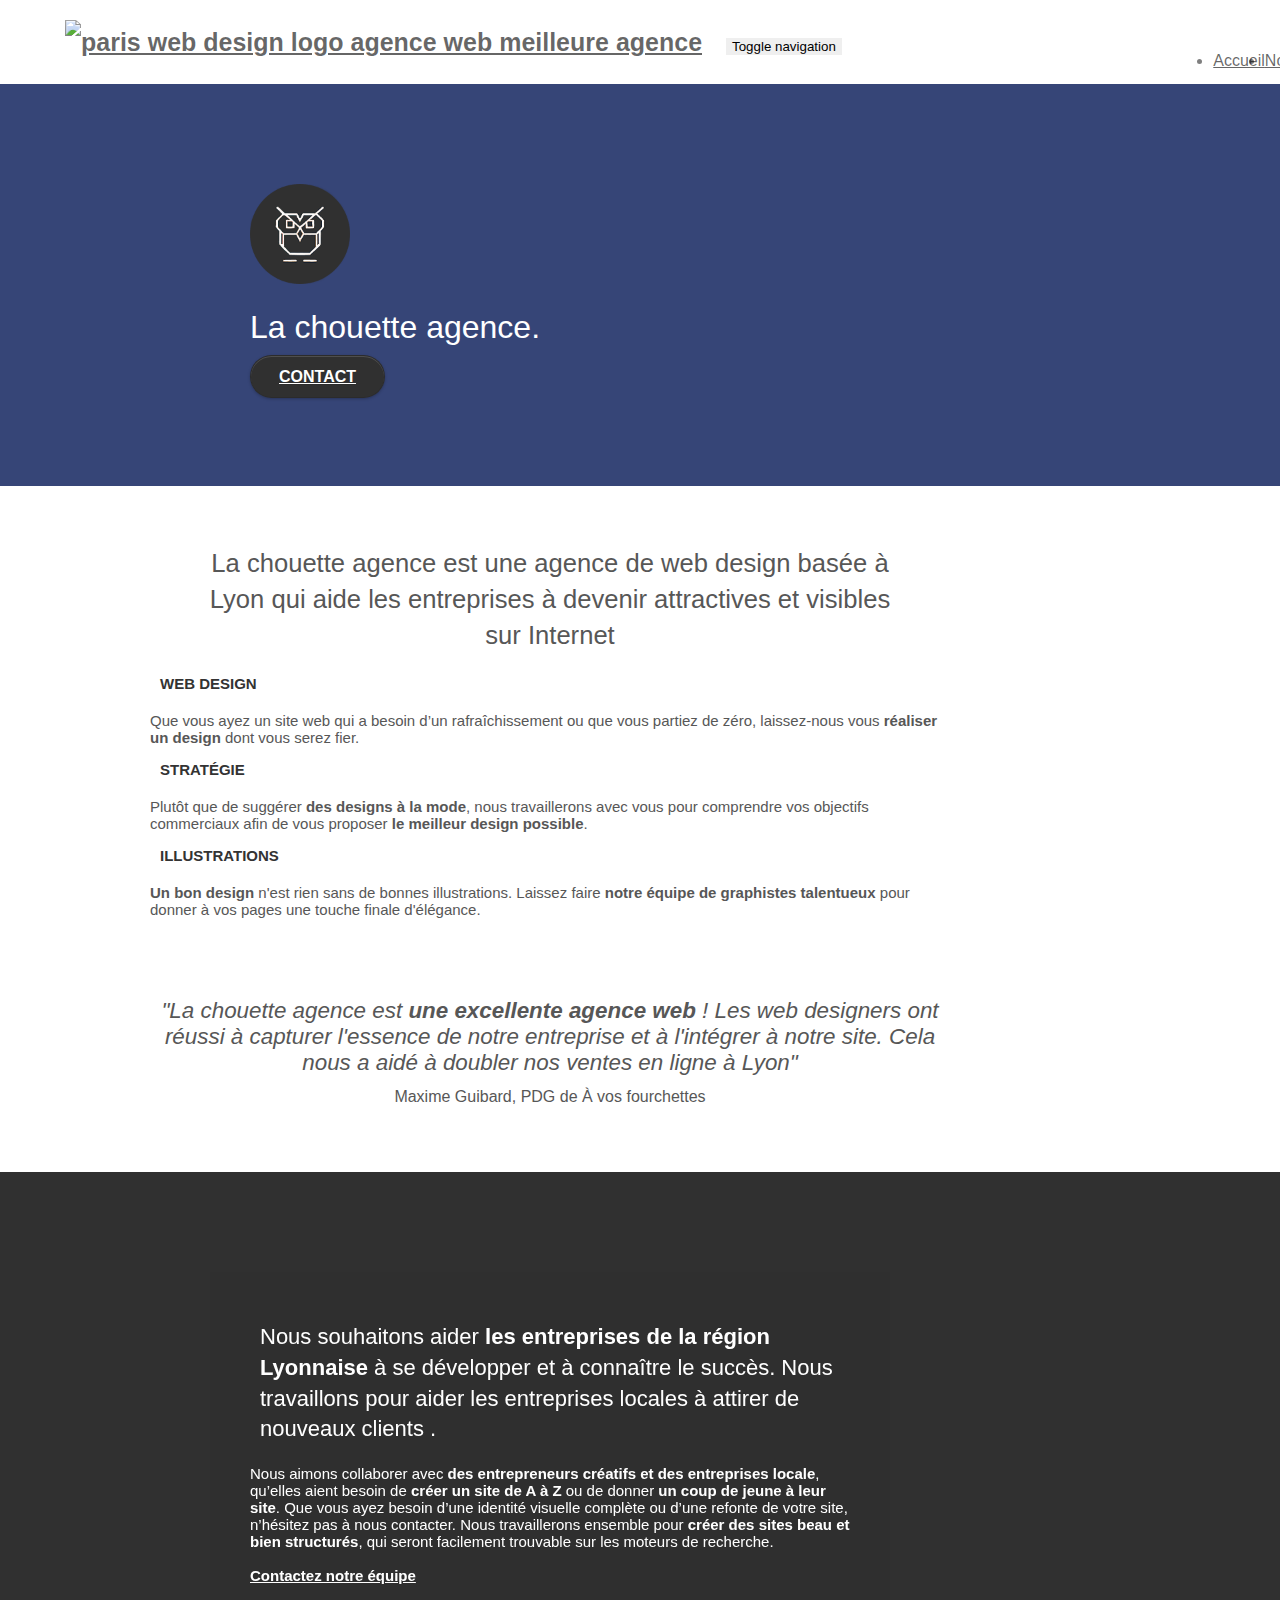
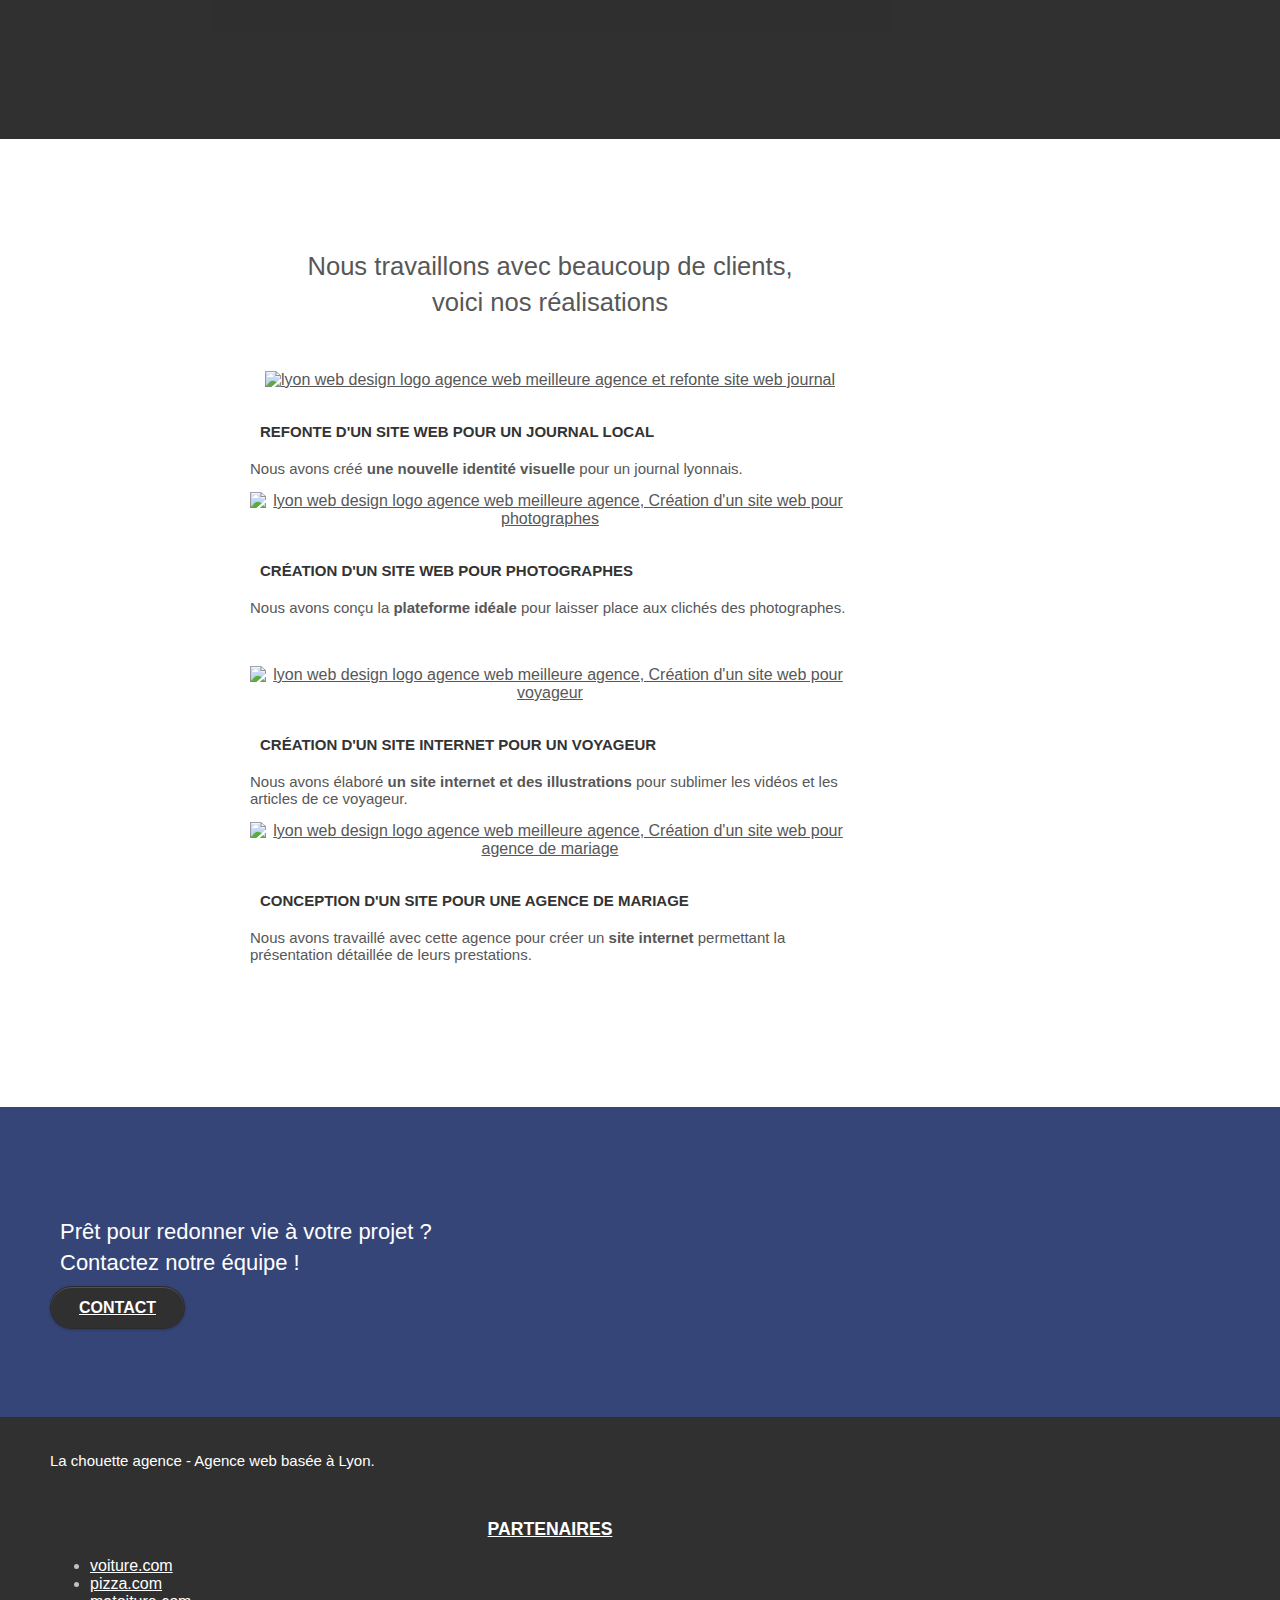
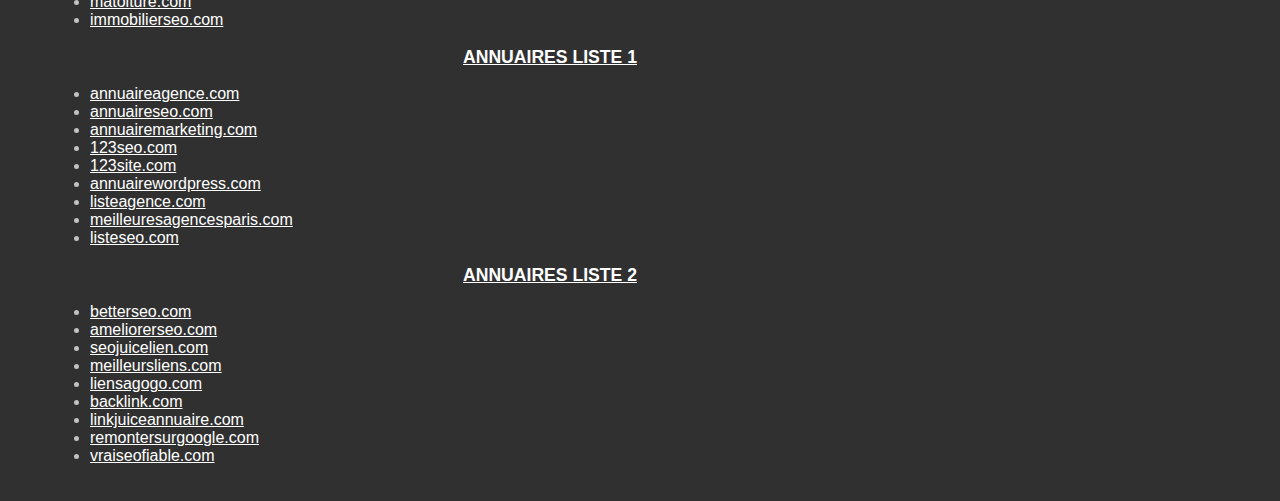
==== commit 4730a3fc: "Dark Themed Design" ====
--- a/index.html
+++ b/index.html
@@ -2,7 +2,6 @@
 <html lang="fr">
 <head>
     <meta charset="utf-8">
-    <meta http-equiv="Content-Security-Policy" content="default-src 'self'">
     <title>La chouette agence</title> 
     <meta name="description" content="Agence Web Design installée à Lyon aidant les entreprises à être attractives et à améliorer leur visibilité sur le web">
     <meta name="viewport" content="width=device-width, initial-scale=1.0, viewport-fit=cover">
@@ -82,7 +81,7 @@
 		<div class="row voffset-lg med-width-whitespace">
 			<div class="col-sm-4">
 				<div class="text-center">
-					<span class="et-icon-browser sm-shadow icon-dark-slate-blue icons icon-lg"></span>
+					<span class="et-icon-browser sm-shadow icon-dark-slate-black icons icon-lg"></span>
 				</div>
 				<h3 class="mg-md text-center">
 					Web design
@@ -93,7 +92,7 @@
 			</div>
 			<div class="col-sm-4">
 				<div class="text-center">
-					<span class="et-icon-presentation sm-shadow icon-dark-slate-blue icons icon-lg"></span>
+					<span class="et-icon-presentation sm-shadow icon-dark-slate-black icons icon-lg"></span>
 				</div>
 				<h3 class="mg-md text-center">
 					Stratégie
@@ -104,7 +103,7 @@
 			</div>
 			<div class="col-sm-4">
 				<div class="text-center">
-					<span class="et-icon-edit sm-shadow icon-dark-slate-blue icons icon-lg"></span>
+					<span class="et-icon-edit sm-shadow icon-dark-slate-black icons icon-lg"></span>
 				</div>
 				<h3 class="mg-md text-center">
 					Illustrations
@@ -278,6 +277,9 @@
 	</div>
 </div>
 <!-- Footer - bloc-8 END -->
+<!-- ScrollToTop Button -->
+<a class="bloc-button btn btn-d scrollToTop" onclick="scrollToTarget('1')"><span class="fa fa-chevron-up"></span></a>
+<!-- ScrollToTop Button END-->
 </div>
 <!-- Principal conteneur END -->
 </body>
--- a/style.css
+++ b/style.css
@@ -64,7 +64,7 @@
     text-align: center;
     text-decoration: underline;
     font-size: 1.1em;
-    color: white;
+    color: white!important;
 }
 
 .links {
@@ -496,6 +496,8 @@
 .mg-md {
     margin-top: 10px;
     margin-bottom: 20px;
+    margin-right: 10px;
+    margin-left: 10px;
 }
 
 .mg-lg {
@@ -815,7 +817,7 @@
 }
 
 .black-background {
-    background-color: rgba(4, 125, 176, 0.8);
+    background-color: rgba(48, 48, 48, 0.8);
     padding: 40px 40px 40px 40px;
 }
 
@@ -833,7 +835,7 @@
 }
 
 .bgc-atomic-tangerine {
-    background-color: #047DB0;
+    background-color: #303030;
 }
 
 .tc-white {
@@ -841,12 +843,12 @@
 }
 
 .btn-atomic-tangerine {
-    background: #047DB0;
+    background: #303030;
     color: #FFFFFF!important;
 }
 
 .btn-atomic-tangerine:hover {
-    background: #066992!important;
+    background: #4a4a4a!important;
     color: #FFFFFF!important;
 }
 
@@ -882,7 +884,6 @@
 .bg-banniere {
     background-image: url("img/la-chouette-agence-banniere.jpg");
 }
-
 
 .bg-presentation {
     background-image: url("img/image-de-presentation.jpg");
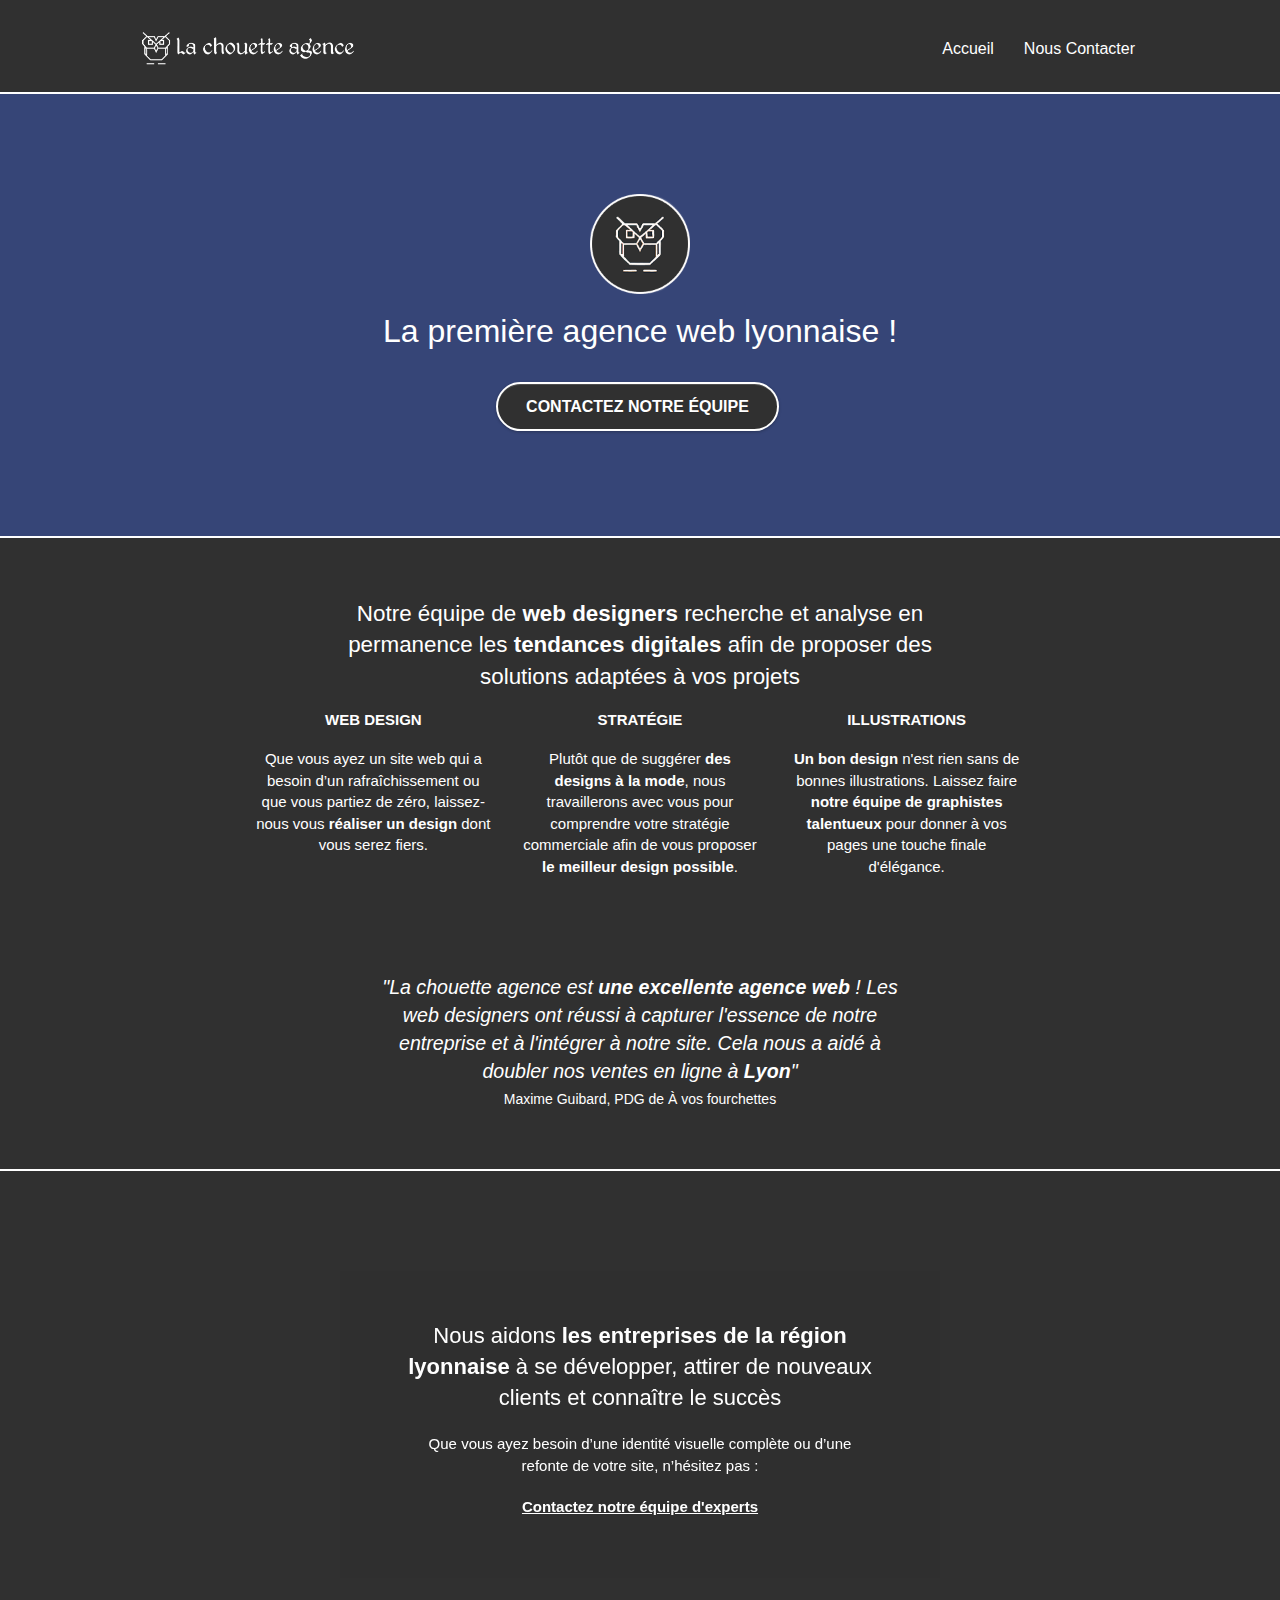
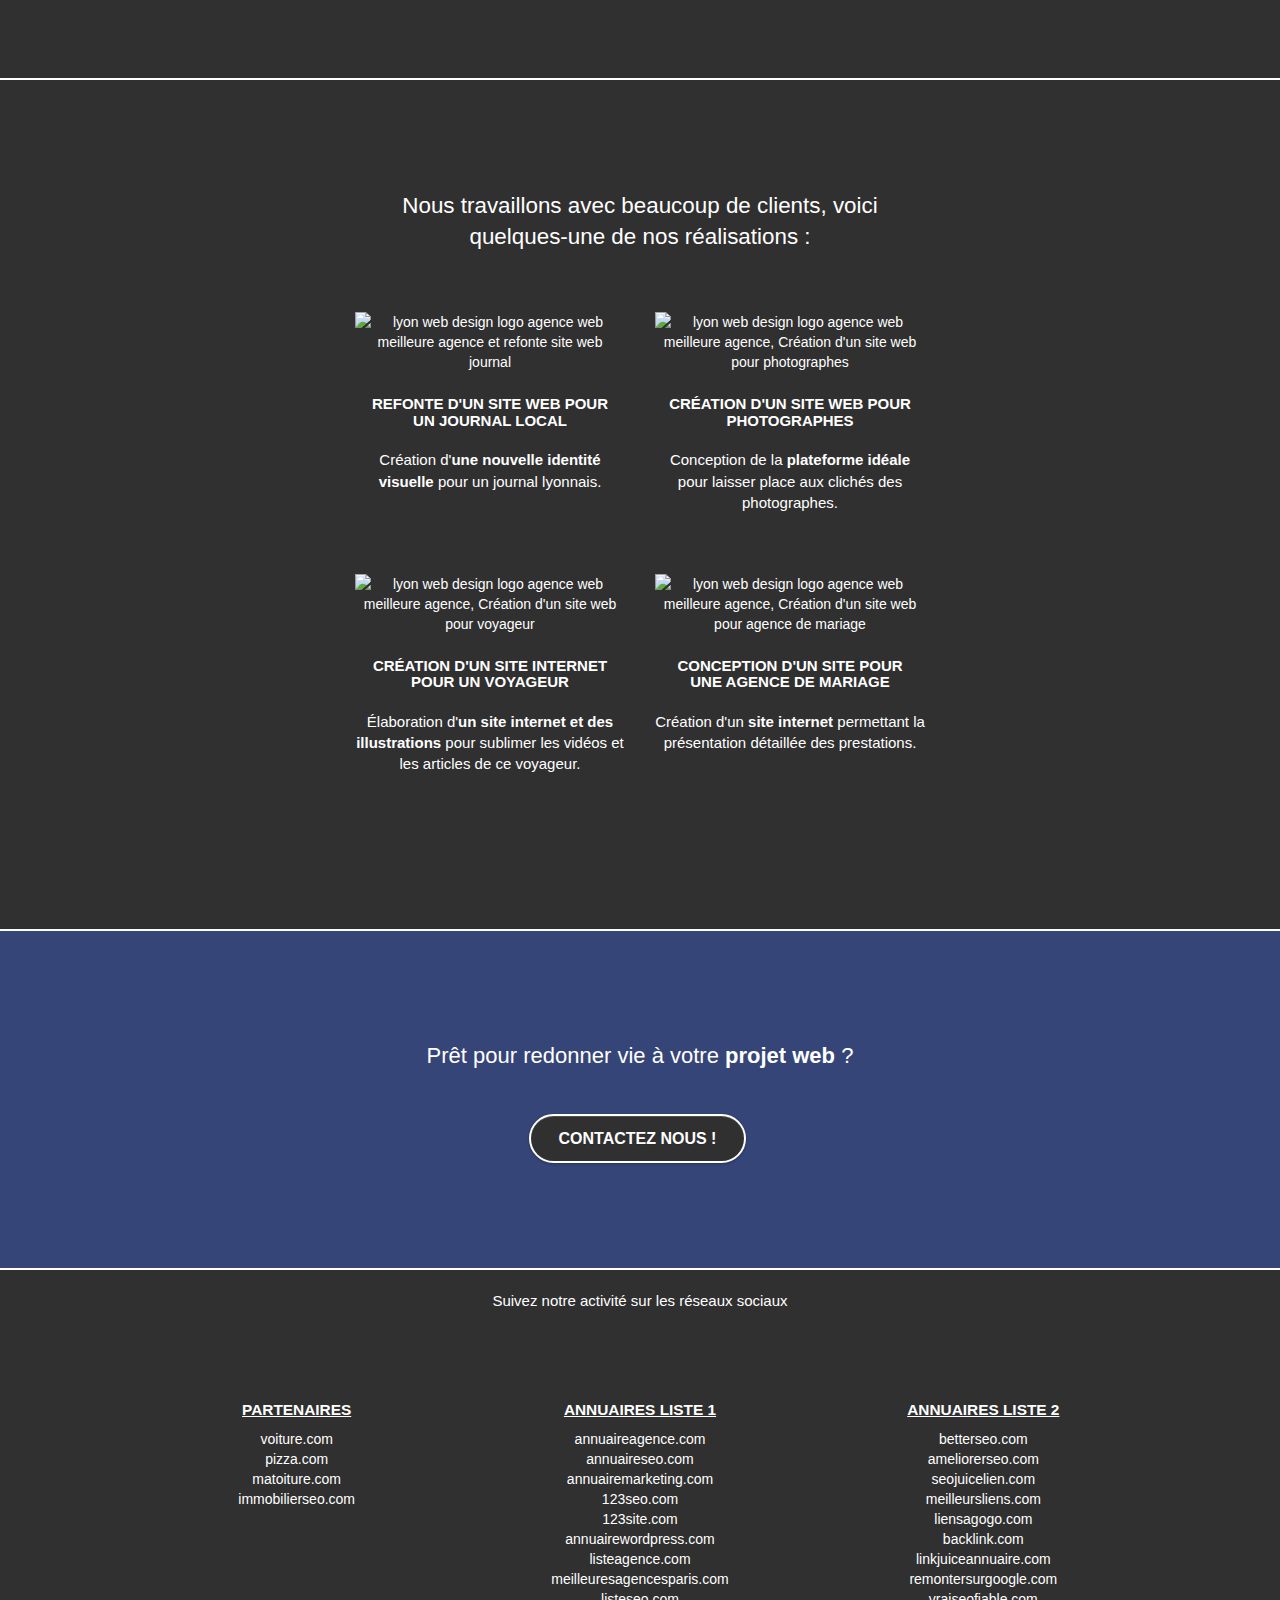
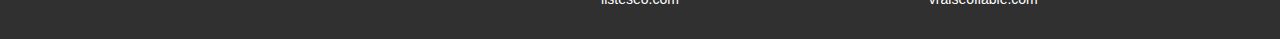
==== commit 23d233f2: "Dark version accessibilty" ====
--- a/index.html
+++ b/index.html
@@ -3,7 +3,7 @@
 <head>
     <meta charset="utf-8">
     <title>La chouette agence</title> 
-    <meta name="description" content="Agence Web Design installée à Lyon aidant les entreprises à être attractives et à améliorer leur visibilité sur le web">
+    <meta name="description" content="Agence Web Design proposant des solutions digitales innovantes, uniques et adaptées pour votre stratégie sur internet">
     <meta name="viewport" content="width=device-width, initial-scale=1.0, viewport-fit=cover">
     <link rel="shortcut icon" type="image/png" href="favicon.ico">
 	<link rel="stylesheet" type="text/css" href="./css/bootstrap.css">
@@ -24,17 +24,17 @@
     <meta property="og:type" content="website"/>
     <meta property="og:url" content="https://mrgyo.github.io/p4/"/>
     <meta property="og:image" content="https://mrgyo.github.io/p4/img/logo.png"/>
-    <meta property="og:description" content="Agence Web Design aidant les entreprises à être attractives et à améliorer leur visibilité"/>    
+    <meta property="og:description" content="Agence Web Design proposant des solutions digitales innovantes, uniques et adaptées pour votre stratégie sur internet"/>    
 </head>    
 <body>
 <!-- Principal conteneur -->
 <div class="page-container"> 
 <!-- bloc-0 -->
-<div class="bloc bgc-white l-bloc " id="bloc-0">
+<div class="bloc bgc-white l-bloc" id="bloc-0">
 	<div class="container bloc-sm">
 		<nav class="navbar row">
 			<div class="navbar-header">
-				<a class="navbar-brand" href="index.html"><img src="img/la-chouette-agence.png" alt="paris web design logo agence web meilleure agence" height="40" /></a>
+				<a class="navbar-brand" href="index.html"><img src="img/la-chouette-agence-2.png" alt="paris web design logo agence web meilleure agence" height="40" /></a>
 				<button id="nav-toggle" type="button" class="ui-navbar-toggle navbar-toggle" data-toggle="collapse" data-target=".navbar-1">
 					<span class="sr-only">Toggle navigation</span><span class="icon-bar"></span><span class="icon-bar"></span><span class="icon-bar"></span>
 				</button>
@@ -60,10 +60,10 @@
 			<div class="col-sm-12">
 				<img src="img/logo.png" title="Logo la chouette agence" class="center-block image-resize-mode" width="100" alt="La chouette agence, agence web lyon, création logo lyon" />
 				<h1 class="text-center hero-bloc-text tc-white">
-					La chouette agence.
+					La première agence web lyonnaise !
 				</h1>
 				<div class="text-center">
-					<a href="page2.html" title="Contactez l'agence" class="btn btn-lg btn-clean btn-rd cta-hero btn-atomic-tangerine" id="cta-hero">Contact</a>
+					<a href="page2.html" title="Contactez l'agence" class="btn btn-lg btn-clean btn-rd cta-hero btn-atomic-tangerine" id="cta-hero">Contactez notre équipe</a>
 				</div>
 			</div>
 		</div>
@@ -75,35 +75,35 @@
 	<div class="container bloc-md">
 		<div class="row">
 			<div class="col-sm-12 text-center">
-                <h2 id="agency_description">La chouette agence est une agence de web design basée à Lyon qui aide les entreprises à devenir attractives et visibles sur Internet</h2>
+                <h2 id="agency_description">Notre équipe de <strong>web designers</strong> recherche et analyse en permanence les <strong>tendances digitales</strong> afin de proposer des solutions adaptées à vos projets</h2>
 			</div>
 		</div>
 		<div class="row voffset-lg med-width-whitespace">
 			<div class="col-sm-4">
 				<div class="text-center">
-					<span class="et-icon-browser sm-shadow icon-dark-slate-black icons icon-lg"></span>
+					<span class="et-icon-browser sm-shadow icon-dark-slate-black icons icon-lg icon_1"></span>
 				</div>
 				<h3 class="mg-md text-center">
 					Web design
 				</h3>
 				<p class="text-center ">
-					Que vous ayez un site web qui a besoin d&rsquo;un rafraîchissement ou que vous partiez de zéro, laissez-nous vous <strong>réaliser un design</strong> dont vous serez fier.
+					Que vous ayez un site web qui a besoin d&rsquo;un rafraîchissement ou que vous partiez de zéro, laissez-nous vous <strong>réaliser un design</strong> dont vous serez fiers.
 				</p>
 			</div>
 			<div class="col-sm-4">
 				<div class="text-center">
-					<span class="et-icon-presentation sm-shadow icon-dark-slate-black icons icon-lg"></span>
+					<span class="et-icon-presentation sm-shadow icon-dark-slate-black icons icon-lg icon_1"></span>
 				</div>
 				<h3 class="mg-md text-center">
 					Stratégie
 				</h3>
 				<p class="text-center ">
-					Plutôt que de suggérer <strong>des designs à la mode</strong>, nous travaillerons avec vous pour comprendre vos objectifs commerciaux afin de vous proposer <strong>le meilleur design possible</strong>.<br>
+					Plutôt que de suggérer <strong>des designs à la mode</strong>, nous travaillerons avec vous pour comprendre votre stratégie commerciale afin de vous proposer <strong>le meilleur design possible</strong>.<br>
 				</p>
 			</div>
 			<div class="col-sm-4">
 				<div class="text-center">
-					<span class="et-icon-edit sm-shadow icon-dark-slate-black icons icon-lg"></span>
+					<span class="et-icon-edit sm-shadow icon-dark-slate-black icons icon-lg icon_1"></span>
 				</div>
 				<h3 class="mg-md text-center">
 					Illustrations
@@ -115,7 +115,7 @@
 		</div>
 		<div class="row voffset-lg voffset">
 			<div class="col-xs-12 col-md-8 col-md-offset-2 text-center">
-                <p id="testimony_1">"La chouette agence est <strong>une excellente agence web</strong> ! Les web designers ont réussi à capturer l'essence de notre entreprise et à l'intégrer à notre site. Cela nous a aidé à doubler nos ventes en ligne à Lyon"</p>
+                <p id="testimony_1">"La chouette agence est <strong>une excellente agence web</strong> ! Les web designers ont réussi à capturer l'essence de notre entreprise et à l'intégrer à notre site. Cela nous a aidé à doubler nos ventes en ligne à <strong>Lyon</strong>"</p>
                 <p id="testimony_2">Maxime Guibard, PDG de À vos fourchettes</p>
 			</div>
 		</div>
@@ -128,11 +128,10 @@
 		<div class="row tight-width-whitespace black-background">
 			<div class="col-sm-12">
 				<h2 class="mg-md text-center tc-white">
-					Nous souhaitons aider <strong>les entreprises de la région Lyonnaise</strong> à se développer et à connaître le succès. Nous travaillons pour aider les entreprises locales à attirer de nouveaux clients .<br>
-				</h2>
-				<p class="text-center white">
-					Nous aimons collaborer avec <strong>des entrepreneurs créatifs et des entreprises locale</strong>, qu’elles aient besoin de <strong>créer un site de A à Z</strong> ou de donner <strong>un coup de jeune à leur site</strong>. Que vous ayez besoin d’une identité visuelle complète ou d’une refonte de votre site, n’hésitez pas à nous contacter. Nous travaillerons ensemble pour <strong>créer des sites beau et bien structurés</strong>, qui seront facilement trouvable sur les moteurs de recherche. <br><br><a class="ltc-white bold-link" href="page2.html" title="Contactez l'agence">Contactez notre équipe</a><br>
-				</p>
+				Nous aidons <strong>les entreprises de la région lyonnaise</strong> à se développer, attirer de nouveaux clients et connaître le succès
+                </h2>
+                <p class="mg-md text-center tc-white">Que vous ayez besoin d’une identité visuelle complète ou d’une refonte de votre site, n’hésitez pas :</p>
+                <p class="mg-md text-center tc-white"><a class="ltc-white bold-link" href="page2.html" title="Contactez l'agence">Contactez notre équipe d'experts</a></p>				
 			</div>
 		</div>
 	</div>
@@ -143,7 +142,7 @@
 	<div class="container bloc-lg">
 		<div class="row">
 			<div class="col-sm-12 text-center">
-                <h2 id="projects">Nous travaillons avec beaucoup de clients, voici nos réalisations</h2>
+                <h2 id="projects">Nous travaillons avec beaucoup de clients, voici quelques-une de nos réalisations :</h2>
 			</div>
 		</div>
 		<div class="row tight-width-whitespace portfolio-row">
@@ -153,7 +152,7 @@
 					Refonte d'un site web pour un journal local
 				</h3>
 				<p class="text-center">
-                    Nous avons créé <strong>une nouvelle identité visuelle</strong> pour un journal lyonnais.
+                    Création d'<strong>une nouvelle identité visuelle</strong> pour un journal lyonnais.
 				</p>
 			</div>
 			<div class="col-sm-6">
@@ -162,7 +161,7 @@
 					Création d'un site web pour photographes
 				</h3>
 				<p class="text-center">
-					Nous avons conçu la <strong>plateforme idéale</strong> pour laisser place aux clichés des photographes.
+					Conception de la <strong>plateforme idéale</strong> pour laisser place aux clichés des photographes.
 				</p>
 			</div>
 		</div>
@@ -173,7 +172,7 @@
 					Création d'un site internet pour un voyageur
 				</h3>
 				<p class="text-center">
-					Nous avons élaboré <strong>un site internet et des illustrations</strong> pour sublimer les vidéos et les articles de ce voyageur.
+					Élaboration d'<strong>un site internet et des illustrations</strong> pour sublimer les vidéos et les articles de ce voyageur.
 				</p>
 			</div>
 			<div class="col-sm-6">
@@ -182,7 +181,7 @@
 					Conception d'un site pour une agence de mariage
 				</h3>
 				<p class="text-center">
-					Nous avons travaillé avec cette agence pour créer un <strong>site internet</strong> permettant la présentation détaillée de leurs prestations.
+					Création d'un <strong>site internet</strong> permettant la présentation détaillée des prestations.
 				</p>
 			</div>
 		</div>
@@ -194,10 +193,10 @@
 	<div class="container bloc-lg">
 		<div class="row">
 			<h2 class="mg-md text-center tc-white">
-				Prêt pour redonner vie à votre projet ?<br>Contactez notre équipe !
+				Prêt pour redonner vie à votre <strong>projet web</strong> ?<br>
 			</h2>
 			<div class="col-sm-12 text-center">
-				<a href="page2.html" title="Contactez l'agence" class="btn btn-atomic-tangerine btn-clean btn-rd btn-lg cta-hero">Contact</a>
+				<a href="page2.html" title="Contactez l'agence" class="btn btn-atomic-tangerine btn-clean btn-rd btn-lg cta-hero">Contactez nous !</a>
 			</div>
 		</div>
 	</div>
@@ -209,7 +208,7 @@
 		<div class="row">
 			<div class="col-sm-12">
 				<p class="text-center white">
-					La chouette agence - Agence web basée à Lyon.<br>
+					Suivez notre activité sur les réseaux sociaux<br>
 				</p>
 				<div class="row row-no-gutters social">
 					<div class="col-xs-3">
--- a/style.css
+++ b/style.css
@@ -1,25 +1,59 @@
 body {
     margin: 0;
     padding: 0;
-    background: #FFF;
+    background: #fff;
     overflow-x: hidden;
     -webkit-font-smoothing: antialiased;
     -moz-osx-font-smoothing: grayscale;
 }
 
+
+#bloc-0 {
+    background: #303030;
+    background-image: url(img/texture-paper.png);
+    border-bottom: 2px solid white;
+} /* couleur pour thème sombre */
+
+#bloc-2-services {
+    background: #303030;
+    border-bottom: 2px solid white;
+    border-top: 2px solid white;
+} /* couleur pour thème sombre */
+
+#bloc-4-portfolio {
+    background: #303030;
+    border-bottom: 2px solid white;
+    border-top: 2px solid white;
+} /* couleur pour thème sombre */
+
+#bloc-7 {
+    background: #303030;
+    border-top: 2px solid white;
+} /* couleur pour thème sombre */
+
+.icon_1 {
+    color: white!important;
+} /* couleur pour thème sombre */
+
+#bloc-8 {
+    border-top: 2px solid white;
+    background: #303030;
+    background-image: url(img/texture-paper.png);
+}
+
 #agency_description { 
     text-align: center;
-    color: #575757;
+    color: white;
     font-family: arial;
     font-size: 1.6em;
     margin-top: 1%;
-    margin-left: 15%;
-    margin-right: 15%;
+    margin-left: 20%;
+    margin-right: 20%;
 } /* Ajout d'une class pour la description de l'agence */
 
 #testimony_1 { 
     text-align: center;
-    color: #575757;
+    color: white;
     font-family: arial;
     font-size: 1.4em;
     margin-top: 1%;
@@ -30,7 +64,7 @@
 
 #testimony_2 { 
     text-align: center;
-    color: #575757;
+    color: white;
     font-family: arial;
     font-size: 1em;
     margin-top: -1%;
@@ -40,7 +74,7 @@
 
 #projects { 
     text-align: center;
-    color: #575757;
+    color: white;
     font-family: arial;
     font-size: 1.6em;
     margin-top: 1%;
@@ -53,6 +87,15 @@
     font-size: 1.2em;
     text-align: center;
 } /* Alignement des détails contact sur la p2 */
+
+#message_form {
+    font-size: 1.5em;
+}
+
+#speak_design {
+    padding-top: 3.7%;
+    padding-bottom: 3.7%;
+}
 
 a,
 button {
@@ -289,7 +332,7 @@
 .l-bloc h5 a,
 .l-bloc h6 a,
 .l-bloc p a {
-    color: rgba(0, 0, 0, .6);
+    color: white;
 }
 
 .d-bloc .panel .a-btn:hover,
@@ -307,7 +350,7 @@
 .l-bloc h5 a:hover,
 .l-bloc h6 a:hover,
 .l-bloc p a:hover {
-    color: rgba(0, 0, 0, 1);
+    color: #c2c2c2;
 }
 
 .l-bloc .navbar-toggle .icon-bar {
@@ -711,7 +754,7 @@
 a {
     font-family: "helvetica";
     font-weight: 400;
-    color: #575757;
+    color: white;
 } /* suppression de la mention important */
 
 .container {
@@ -775,7 +818,7 @@
     font-size: 15px;
     text-transform: uppercase;
     font-weight: 700;
-    color: #333333!important;
+    color: white!important;
 }
 
 .med-width-whitespace {
@@ -845,12 +888,14 @@
 .btn-atomic-tangerine {
     background: #303030;
     color: #FFFFFF!important;
-}
+    border: 2px solid white;
+} /* couleur pour thème sombre */
 
 .btn-atomic-tangerine:hover {
     background: #4a4a4a!important;
     color: #FFFFFF!important;
-}
+    border: 2px solid white;
+} /* couleur pour thème sombre */
 
 .ltc-white {
     color: #FFFFFF!important;
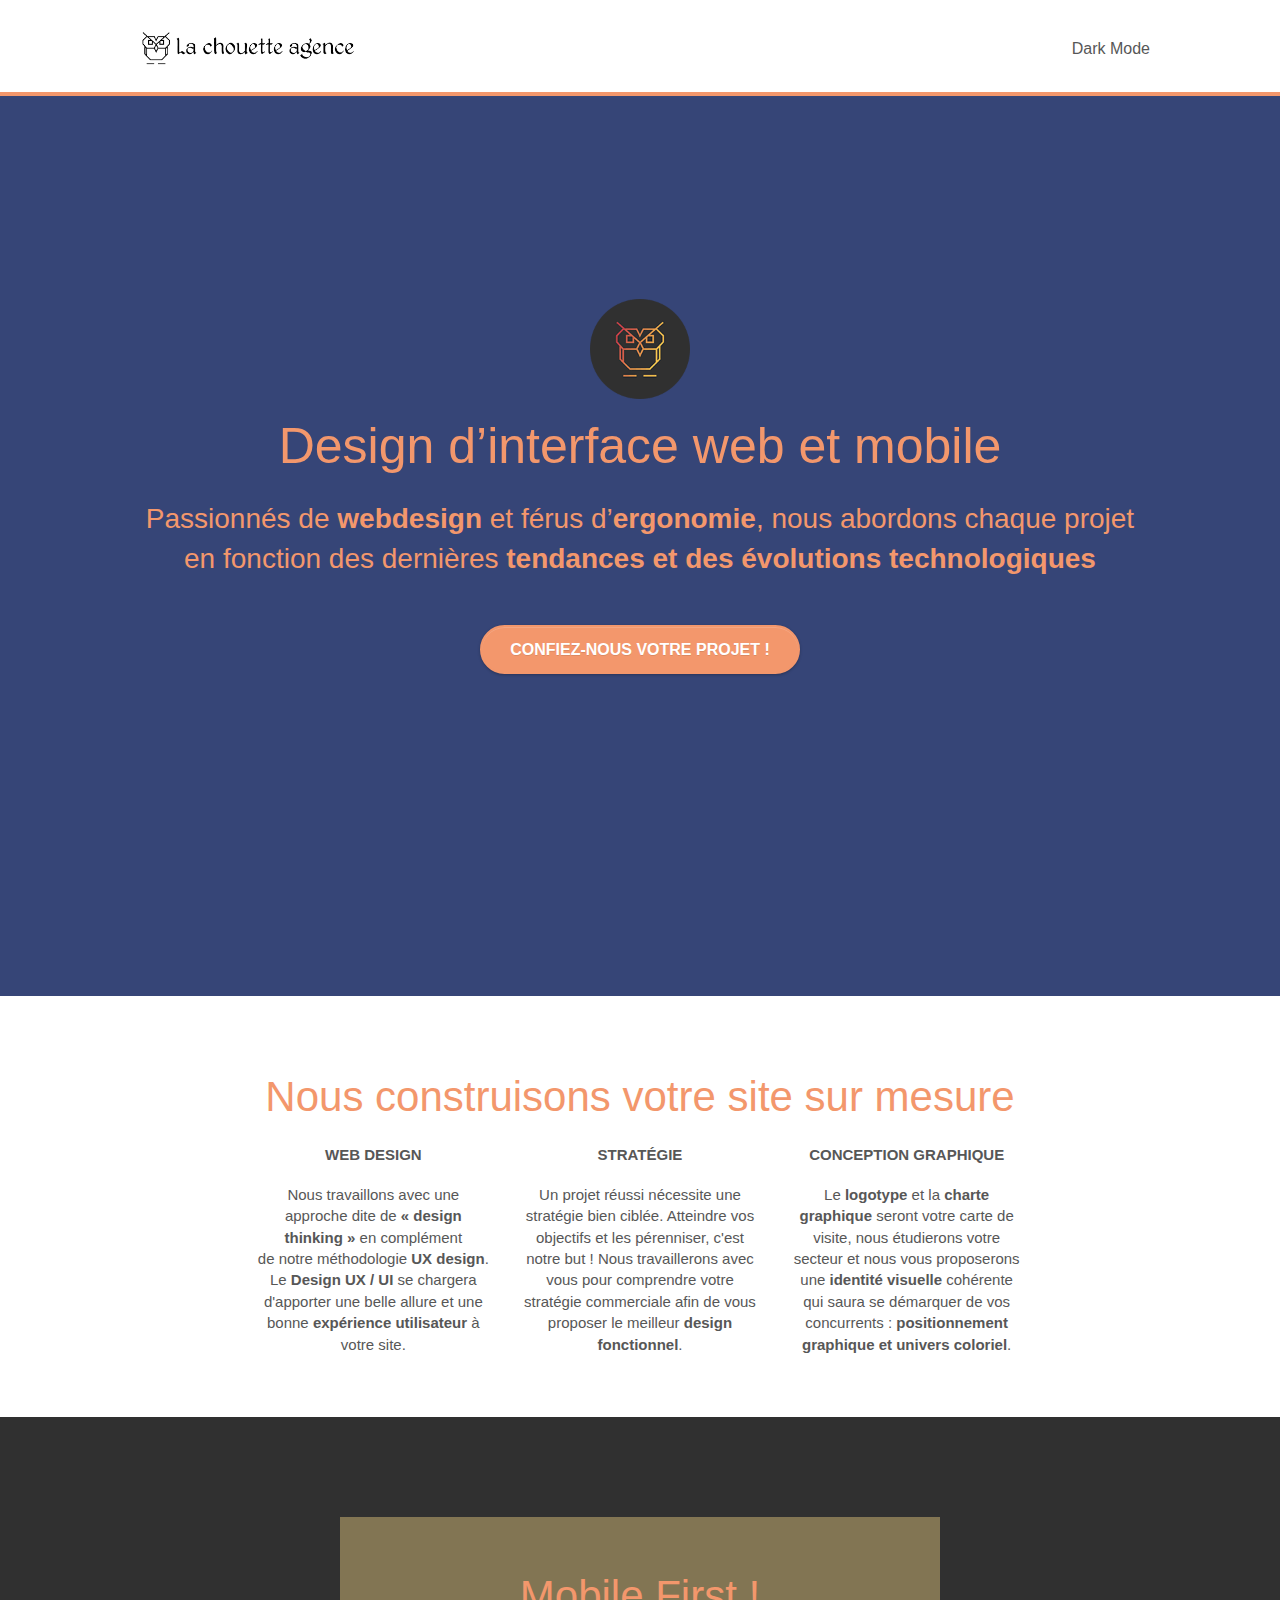
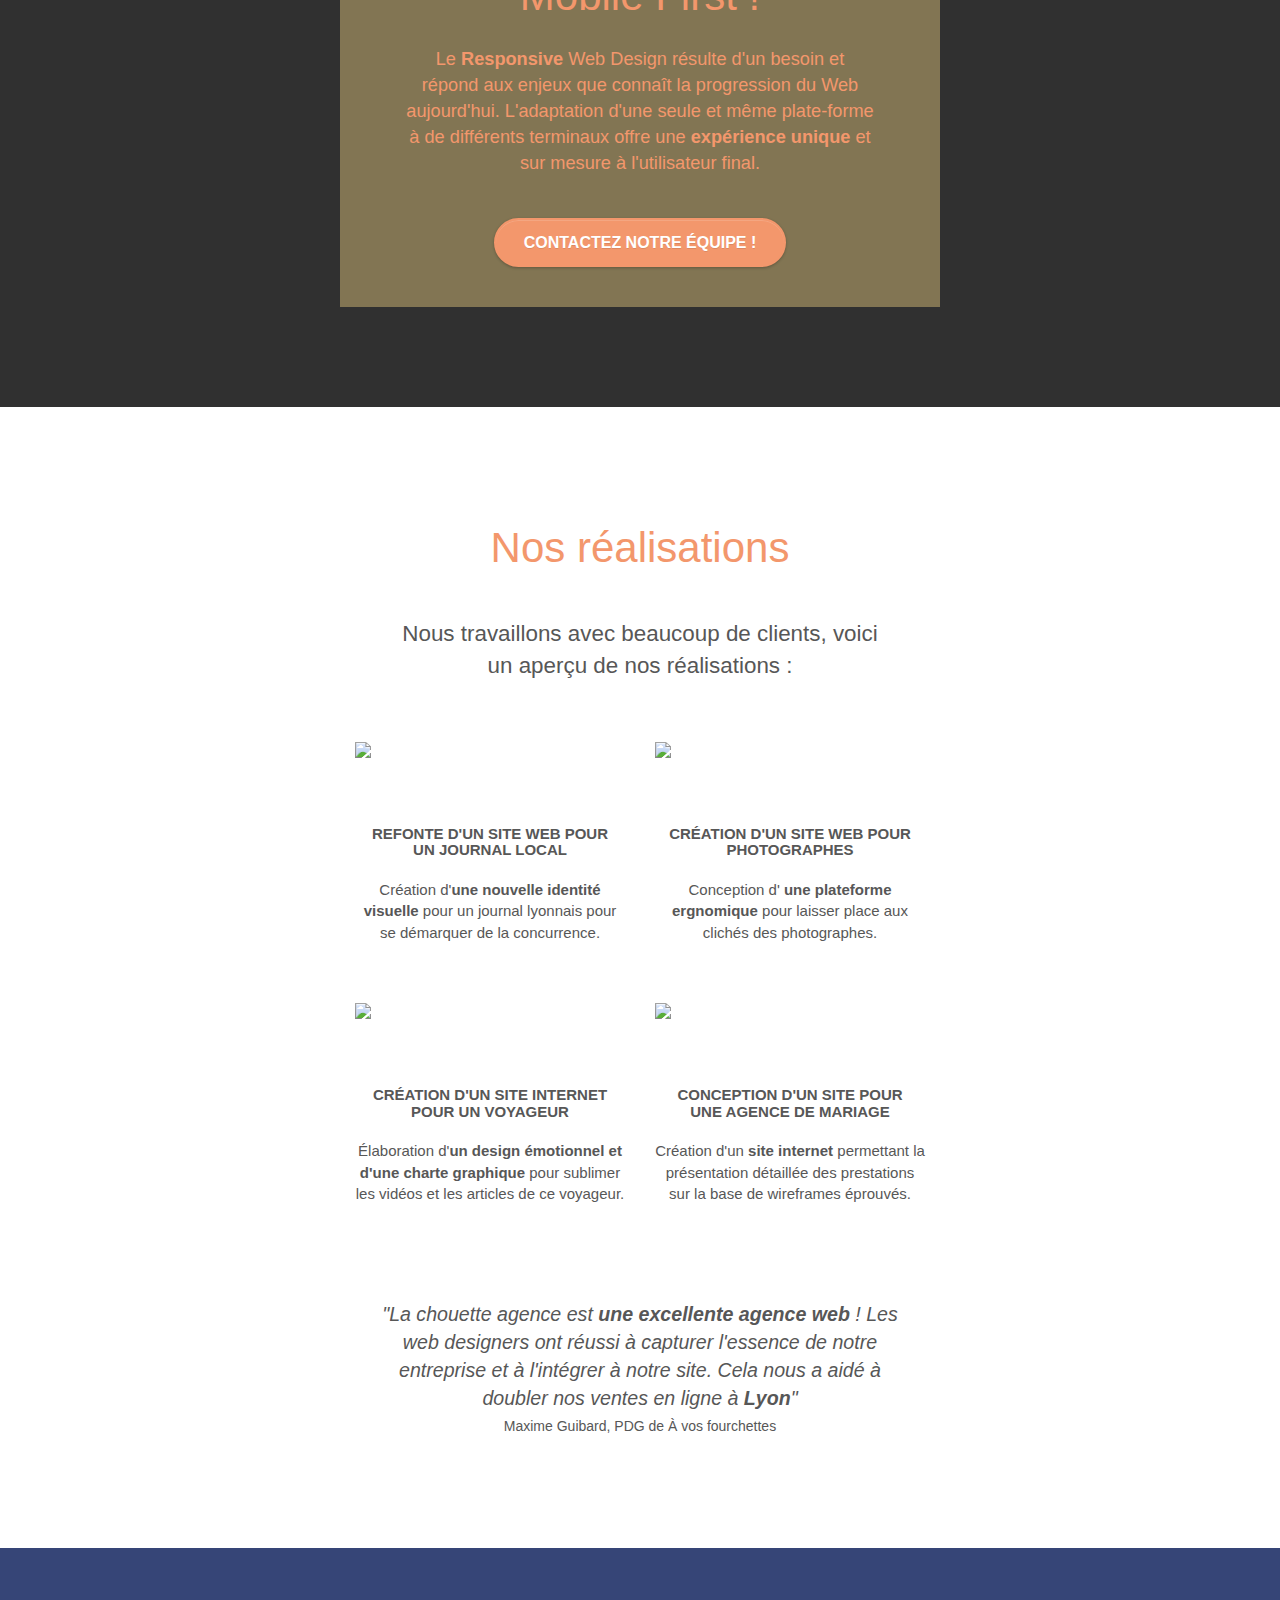
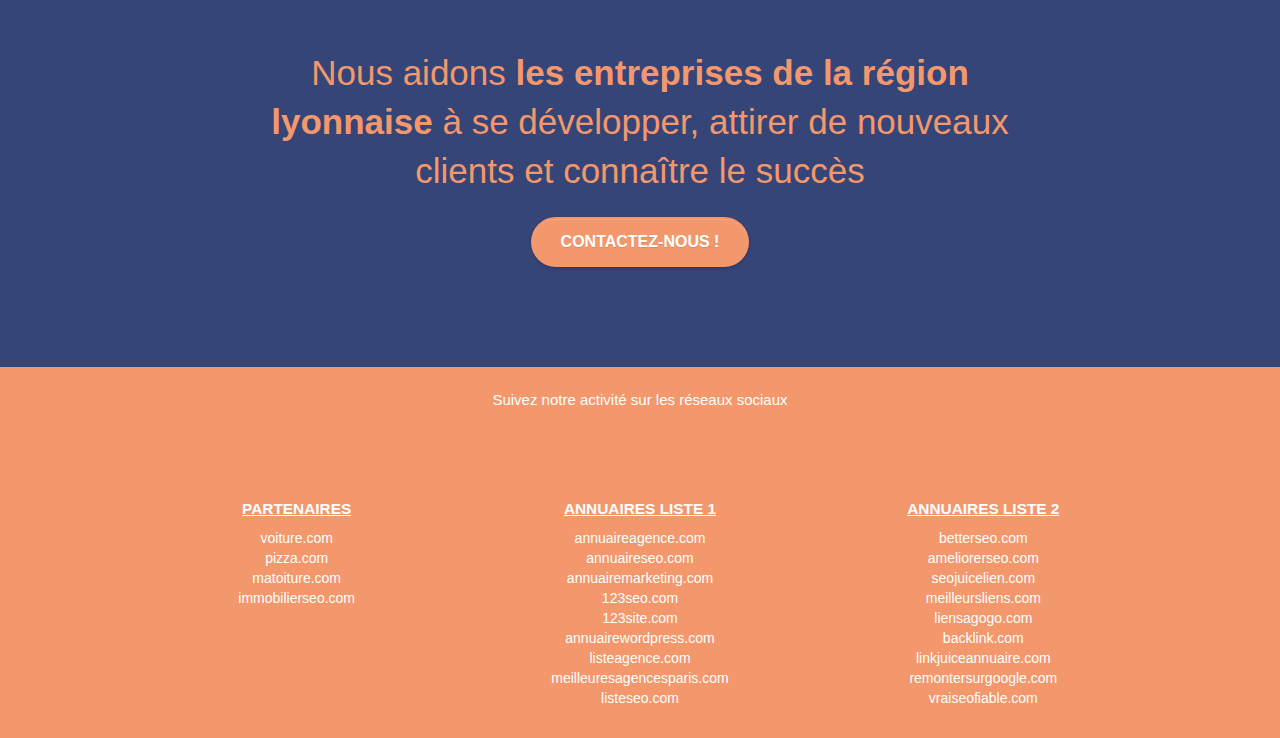
==== commit 356c209d: "Keywords SEO + hover Dark/Light" ====
--- a/index.html
+++ b/index.html
@@ -5,7 +5,7 @@
     <title>La chouette agence</title> 
     <meta name="description" content="Agence Web Design proposant des solutions digitales innovantes, uniques et adaptées pour votre stratégie sur internet">
     <meta name="viewport" content="width=device-width, initial-scale=1.0, viewport-fit=cover">
-    <link rel="shortcut icon" type="image/png" href="favicon.ico">
+    <link rel="shortcut icon" type="image/png" href="img/favicon.ico">
 	<link rel="stylesheet" type="text/css" href="./css/bootstrap.css">
 	<link rel="stylesheet" type="text/css" href="style.css">
 	<link rel="stylesheet" type="text/css" href="./css/font-awesome.css">
@@ -30,11 +30,11 @@
 <!-- Principal conteneur -->
 <div class="page-container"> 
 <!-- bloc-0 -->
-<div class="bloc bgc-white l-bloc" id="bloc-0">
+<div class="bloc bgc-white l-bloc" id="bloc-0-light">
 	<div class="container bloc-sm">
 		<nav class="navbar row">
 			<div class="navbar-header">
-				<a class="navbar-brand" href="index.html"><img src="img/la-chouette-agence-2.png" alt="paris web design logo agence web meilleure agence" height="40" /></a>
+				<a class="navbar-brand" href="index.html"><img src="img/la-chouette-agence-3.png" alt="paris web design logo agence web meilleure agence" height="40" /></a>
 				<button id="nav-toggle" type="button" class="ui-navbar-toggle navbar-toggle" data-toggle="collapse" data-target=".navbar-1">
 					<span class="sr-only">Toggle navigation</span><span class="icon-bar"></span><span class="icon-bar"></span><span class="icon-bar"></span>
 				</button>
@@ -42,10 +42,7 @@
 			<div class="collapse navbar-collapse navbar-1 special-dropdown-nav">
 				<ul class="site-navigation nav navbar-nav">
 					<li>
-						<a href="index.html" title="Accueil">Accueil</a>
-					</li>
-					<li>
-						<a href="page2.html" title="Contactez l'agence">Nous Contacter</a>
+						<a href="dark_p1.html" title="Passer sur la version sombre du site" class="dark_mode">Dark Mode</a>
 					</li>
 				</ul>
 			</div>
@@ -54,16 +51,17 @@
 </div>
 <!-- bloc-0 END -->
 <!-- bloc-1-presentation -->
-<div class="bloc bgc-dark-slate-blue bg-banniere d-bloc bg-t-edge bloc-bg-texture texture-paper b-parallax" id="bloc-1-hero">
-	<div class="container bloc-lg">
-		<div class="row tight-width-whitespace">
-			<div class="col-sm-12">
-				<img src="img/logo.png" title="Logo la chouette agence" class="center-block image-resize-mode" width="100" alt="La chouette agence, agence web lyon, création logo lyon" />
-				<h1 class="text-center hero-bloc-text tc-white">
-					La première agence web lyonnaise !
+<div class="bloc bgc-dark-slate-blue bg-banniere-design d-bloc bg-t-edge bloc-bg-texture texture-paper b-parallax" id="bloc-1-hero">
+	<div class="container bloc-lg">
+		<div class="row">
+			<div class="col-sm-12 introduction-light">
+				<img src="img/logo_2.png" title="Logo la chouette agence" class="center-block image-resize-mode" width="100" alt="La chouette agence, agence web lyon, création logo lyon" />
+				<h1 class="text-center hero-bloc-text tc-orange">
+					Design d’interface web et mobile
 				</h1>
-				<div class="text-center">
-					<a href="page2.html" title="Contactez l'agence" class="btn btn-lg btn-clean btn-rd cta-hero btn-atomic-tangerine" id="cta-hero">Contactez notre équipe</a>
+                <h2 id="agency_description_light">Passionnés de <strong>webdesign</strong> et férus d’<strong>ergonomie</strong>, nous abordons chaque projet en fonction des dernières <strong>tendances et des évolutions technologiques</strong></h2>
+				<div class="text-center">
+					<a href="page2.html" title="Contactez l'agence" class="btn btn-lg btn-clean btn-rd cta-hero btn-atomic-tang" id="cta-hero">Confiez-nous votre projet !</a>
 				</div>
 			</div>
 		</div>
@@ -71,52 +69,42 @@
 </div>
 <!-- bloc-1-presentation END -->
 <!-- bloc-2-services -->
-<div class="bloc bgc-white l-bloc" id="bloc-2-services">
+<div class="bloc bgc-white l-bloc" id="bloc-2-services-light">
 	<div class="container bloc-md">
-		<div class="row">
-			<div class="col-sm-12 text-center">
-                <h2 id="agency_description">Notre équipe de <strong>web designers</strong> recherche et analyse en permanence les <strong>tendances digitales</strong> afin de proposer des solutions adaptées à vos projets</h2>
-			</div>
-		</div>
+        <h2 id="pratice_light">Nous construisons votre site sur mesure</h2>
 		<div class="row voffset-lg med-width-whitespace">
 			<div class="col-sm-4">
 				<div class="text-center">
-					<span class="et-icon-browser sm-shadow icon-dark-slate-black icons icon-lg icon_1"></span>
-				</div>
-				<h3 class="mg-md text-center">
+					<span class="et-icon-browser sm-shadow icon-dark-slate-black icons icon-lg icon_1_light"></span>
+				</div>
+				<h3 class="mg-md text-center content_light">
 					Web design
 				</h3>
-				<p class="text-center ">
-					Que vous ayez un site web qui a besoin d&rsquo;un rafraîchissement ou que vous partiez de zéro, laissez-nous vous <strong>réaliser un design</strong> dont vous serez fiers.
+				<p class="text-center content_light">
+					Nous travaillons avec une approche dite de <strong>« design thinking »</strong> en complément de notre méthodologie <strong>UX design</strong>. Le <strong>Design UX / UI</strong> se chargera d'apporter une belle allure et une bonne <strong>expérience utilisateur</strong> à votre site.
 				</p>
 			</div>
 			<div class="col-sm-4">
 				<div class="text-center">
-					<span class="et-icon-presentation sm-shadow icon-dark-slate-black icons icon-lg icon_1"></span>
-				</div>
-				<h3 class="mg-md text-center">
+					<span class="et-icon-presentation sm-shadow icon-dark-slate-black icons icon-lg icon_1_light"></span>
+				</div>
+				<h3 class="mg-md text-center content_light">
 					Stratégie
 				</h3>
-				<p class="text-center ">
-					Plutôt que de suggérer <strong>des designs à la mode</strong>, nous travaillerons avec vous pour comprendre votre stratégie commerciale afin de vous proposer <strong>le meilleur design possible</strong>.<br>
+				<p class="text-center content_light">
+					Un projet réussi nécessite une stratégie bien ciblée. Atteindre vos objectifs et les pérenniser, c'est notre but ! Nous travaillerons avec vous pour comprendre votre stratégie commerciale afin de vous proposer le meilleur <strong>design fonctionnel</strong>.
 				</p>
 			</div>
 			<div class="col-sm-4">
 				<div class="text-center">
-					<span class="et-icon-edit sm-shadow icon-dark-slate-black icons icon-lg icon_1"></span>
-				</div>
-				<h3 class="mg-md text-center">
-					Illustrations
-				</h3>
-				<p class="text-center ">
-                    <strong>Un bon design</strong> n'est rien sans de bonnes illustrations. Laissez faire <strong>notre équipe de graphistes talentueux</strong> pour donner à vos pages une touche finale d'élégance.
-				</p>
-			</div>
-		</div>
-		<div class="row voffset-lg voffset">
-			<div class="col-xs-12 col-md-8 col-md-offset-2 text-center">
-                <p id="testimony_1">"La chouette agence est <strong>une excellente agence web</strong> ! Les web designers ont réussi à capturer l'essence de notre entreprise et à l'intégrer à notre site. Cela nous a aidé à doubler nos ventes en ligne à <strong>Lyon</strong>"</p>
-                <p id="testimony_2">Maxime Guibard, PDG de À vos fourchettes</p>
+					<span class="et-icon-edit sm-shadow icon-dark-slate-black icons icon-lg icon_1_light"></span>
+				</div>
+				<h3 class="mg-md text-center services content_light">
+					Conception graphique
+				</h3>
+				<p class="text-center content_light">
+                    Le <strong>logotype</strong> et la <strong>charte graphique</strong> seront votre carte de visite, nous étudierons votre secteur et nous vous proposerons une <strong>identité visuelle</strong> cohérente qui saura se démarquer de vos concurrents : <strong>positionnement graphique et univers coloriel</strong>.
+				</p>
 			</div>
 		</div>
 	</div>
@@ -125,64 +113,73 @@
 <!-- bloc-3-what-i-do -->
 <div class="bloc tc-white bgc-atomic-tangerine bg-presentation d-bloc bloc-bg-texture texture-paper b-parallax" id="bloc-3-what-i-do">
 	<div class="container bloc-lg">
-		<div class="row tight-width-whitespace black-background">
+		<div class="row tight-width-whitespace orange-background">
 			<div class="col-sm-12">
-				<h2 class="mg-md text-center tc-white">
-				Nous aidons <strong>les entreprises de la région lyonnaise</strong> à se développer, attirer de nouveaux clients et connaître le succès
+				<h2 class="mg-md text-center tc-orange" id="mobile_light">
+				    Mobile First !
                 </h2>
-                <p class="mg-md text-center tc-white">Que vous ayez besoin d’une identité visuelle complète ou d’une refonte de votre site, n’hésitez pas :</p>
-                <p class="mg-md text-center tc-white"><a class="ltc-white bold-link" href="page2.html" title="Contactez l'agence">Contactez notre équipe d'experts</a></p>				
+                <p class="mg-md text-center tc-orange hesitate">Le <strong>Responsive</strong> Web Design résulte d'un besoin et répond aux enjeux que connaît la progression du Web aujourd'hui. L'adaptation d'une seule et même plate-forme à de différents terminaux offre une <strong>expérience unique</strong> et sur mesure à l'utilisateur final.</p>	
+                <div class="text-center">
+					<a href="page2.html" title="Contactez l'agence" class="btn btn-lg btn-clean btn-rd cta-hero btn-atomic-tang" id="cta-hero">Contactez notre équipe !</a>
+				</div>
 			</div>
 		</div>
 	</div>
 </div>
 <!-- bloc-3-what-i-do END -->
 <!-- bloc-4-portfolio -->
-<div class="bloc bgc-white bg-lines-h2-bg bg-repeat l-bloc" id="bloc-4-portfolio">
+<div class="bloc bgc-white bg-lines-h2-bg bg-repeat l-bloc" id="bloc-4-portfolio-light">
 	<div class="container bloc-lg">
 		<div class="row">
 			<div class="col-sm-12 text-center">
-                <h2 id="projects">Nous travaillons avec beaucoup de clients, voici quelques-une de nos réalisations :</h2>
+                <h2 id="projects_light">Nos réalisations</h2><br>
+                <p id="intro_projects_light">Nous travaillons avec beaucoup de clients, voici un aperçu de nos réalisations :</p>
 			</div>
 		</div>
 		<div class="row tight-width-whitespace portfolio-row">
 			<div class="col-sm-6">
 				<a href="#" data-lightbox="img/1_1.jpg" data-gallery-id="gallery-1" data-caption="Refonte d'un site web pour un journal local" data-frame="snapshot-lb"><img src="img/1_1.jpg" title="Photo du projet 1" alt="lyon web design logo agence web meilleure agence et refonte site web journal" class="img-responsive portfolio-thumb" /></a>
-				<h3 class="mg-md text-center">
+				<h3 class="mg-md text-center content_light">
 					Refonte d'un site web pour un journal local
 				</h3>
-				<p class="text-center">
-                    Création d'<strong>une nouvelle identité visuelle</strong> pour un journal lyonnais.
+				<p class="text-center content_light">
+                    Création d'<strong>une nouvelle identité visuelle</strong> pour un journal lyonnais pour se démarquer de la concurrence.
 				</p>
 			</div>
 			<div class="col-sm-6">
 				<a href="#" data-lightbox="img/2.jpg" data-gallery-id="gallery-1" data-caption="Création d'un site web pour photographes" data-frame="snapshot-lb"><img src="img/2.jpg" class="img-responsive portfolio-thumb" title="Photo du projet 2" alt="lyon web design logo agence web meilleure agence, Création d'un site web pour photographes" /></a>
-				<h3 class="mg-md text-center">
+				<h3 class="mg-md text-center content_light">
 					Création d'un site web pour photographes
 				</h3>
-				<p class="text-center">
-					Conception de la <strong>plateforme idéale</strong> pour laisser place aux clichés des photographes.
+				<p class="text-center content_light">
+					Conception d'<strong> une plateforme ergnomique</strong> pour laisser place aux clichés des photographes.
 				</p>
 			</div>
 		</div>
 		<div class="row tight-width-whitespace portfolio-row">
 			<div class="col-sm-6">
 				<a href="#" data-lightbox="img/3.jpg" data-gallery-id="gallery-1" data-caption="Création d'un site internet pour un voyageur" data-frame="snapshot-lb"><img src="img/3.jpg" title="Photo du projet 3" class="img-responsive portfolio-thumb" alt="lyon web design logo agence web meilleure agence, Création d'un site web pour voyageur"/></a>
-				<h3 class="mg-md text-center">
+				<h3 class="mg-md text-center content_light">
 					Création d'un site internet pour un voyageur
 				</h3>
-				<p class="text-center">
-					Élaboration d'<strong>un site internet et des illustrations</strong> pour sublimer les vidéos et les articles de ce voyageur.
+				<p class="text-center content_light">
+					Élaboration d'<strong>un design émotionnel et d'une charte graphique</strong> pour sublimer les vidéos et les articles de ce voyageur.
 				</p>
 			</div>
 			<div class="col-sm-6">
 				<a href="#" data-lightbox="img/4.jpg" data-gallery-id="gallery-1" data-caption="Conception d'un site pour une agence de mariage" data-frame="snapshot-lb"><img src="img/4.jpg" title="Photo du projet 4" class="img-responsive portfolio-thumb" alt="lyon web design logo agence web meilleure agence, Création d'un site web pour agence de mariage" /></a>
-				<h3 class="mg-md text-center">
+				<h3 class="mg-md text-center content_light">
 					Conception d'un site pour une agence de mariage
 				</h3>
-				<p class="text-center">
-					Création d'un <strong>site internet</strong> permettant la présentation détaillée des prestations.
-				</p>
+				<p class="text-center content_light">
+					Création d'un <strong>site internet</strong> permettant la présentation détaillée des prestations sur la base de wireframes éprouvés.
+				</p>
+			</div>
+		</div>
+                <div class="row voffset-lg voffset">
+			<div class="col-xs-12 col-md-8 col-md-offset-2 text-center">
+                <p id="testimony_1_light">"La chouette agence est <strong>une excellente agence web</strong> ! Les web designers ont réussi à capturer l'essence de notre entreprise et à l'intégrer à notre site. Cela nous a aidé à doubler nos ventes en ligne à <strong>Lyon</strong>"</p>
+                <p id="testimony_2_light">Maxime Guibard, PDG de À vos fourchettes</p>
 			</div>
 		</div>
 	</div>
@@ -192,22 +189,22 @@
 <div class="bloc bgc-dark-slate-blue bg-banniere d-bloc bloc-bg-texture texture-paper" id="bloc-5-cta">
 	<div class="container bloc-lg">
 		<div class="row">
-			<h2 class="mg-md text-center tc-white">
-				Prêt pour redonner vie à votre <strong>projet web</strong> ?<br>
+			<h2 class="mg-md text-center tc-orange med-width-whitespace" id="help_light">
+				Nous aidons <strong>les entreprises de la région lyonnaise</strong> à se développer, attirer de nouveaux clients et connaître le succès<br>
 			</h2>
 			<div class="col-sm-12 text-center">
-				<a href="page2.html" title="Contactez l'agence" class="btn btn-atomic-tangerine btn-clean btn-rd btn-lg cta-hero">Contactez nous !</a>
+				<a href="page2.html" title="Contactez l'agence" class="btn btn-atomic-tang btn-clean btn-rd btn-lg cta-hero content_dark">Contactez-nous !</a>
 			</div>
 		</div>
 	</div>
 </div>
 <!-- bloc-5-cta END -->
 <!-- Footer - bloc-8 -->
-<div class="bloc bgc-atomic-tangerine d-bloc" id="bloc-8">
+<div class="bloc bgc-atomic-tangerine d-bloc" id="bloc-8-light">
 	<div class="container bloc-sm">
 		<div class="row">
 			<div class="col-sm-12">
-				<p class="text-center white">
+				<p class="text-center content_dark">
 					Suivez notre activité sur les réseaux sociaux<br>
 				</p>
 				<div class="row row-no-gutters social">
--- a/style.css
+++ b/style.css
@@ -7,51 +7,265 @@
     -moz-osx-font-smoothing: grayscale;
 }
 
-
-#bloc-0 {
+/* === Gestion des thèmes dark & light acessibilité === */
+
+/* === Light Mode === */
+
+.dark_mode {
+    color: #575757!important;
+    padding-right:0!important;
+    padding-left:0!important;
+}
+
+.dark_mode {
+    position: relative;
+}
+
+.dark_mode:after{
+    content: '';
+    position: absolute;
+    width: 0; height: 3px;
+    display: block;
+    left: 0;
+    background: #f3976c;
+    transition: width .5s ease;
+    -webkit-transition: width .5s ease;
+    -moz-transition: width .5s ease;
+    -ms-transition: width .5s ease;
+    -o-transition: width .5s ease;
+}
+ 
+.dark_mode:hover:after{
+    width: 100%;
+    left: 0;
+    background: #f3976c;
+}
+
+#bloc-0-light {
+    background: white;
+    border-bottom: 4px solid #f3976c;
+} /* couleur pour thème sombre sur le header */
+
+.introduction-light {
+    margin-top: 10%;
+}
+
+.tc-orange {
+    color: #f3976c!important;
+} /* couleur pour thème sombre sur le h1*/
+
+#agency_description_light { 
+    text-align: center;
+    color: #f3976c;
+    font-family: arial;
+    font-size: 2em;
+    margin-top: 2.5%;
+    margin-bottom: 2.5%;
+} /* Ajout d'une class pour la description de l'agence */
+
+/* === Voir ligne 971 pour les boutons, à ne pas déplacer === */
+
+#pratice_light {
+    color: #f3976c!important;
+    text-align: center;
+    font-size: 3em;
+}
+
+#mobile_light {
+    font-size: 3em;
+}
+
+#help_light {
+    font-size: 2.5em;
+}
+
+#bloc-2-services-light {
+    background: white;
+    border-bottom: 2px solid white;
+    border-top: 2px solid white;
+} /* couleur pour thème sombre pour bandeau service */
+
+.icon_1_light {
+    color: #575757!important;
+} /* couleur pour thème sombre icône bandeau service */
+
+.content_light {
+    color: #575757!important;
+} /* couleur pour thème sombre titres bandeau service */
+
+/* === Voir ligne 886 pour le background opaque 0.8 === */
+
+#bloc-4-portfolio-light {
+    border-bottom: 2px solid white;
+    border-top: 2px solid white;
+} /* couleur pour thème sombre */
+
+#projects_light { 
+    text-align: center;
+    color: #f3976c;
+    font-family: arial;
+    font-size: 3em;
+    margin-top: 1%;
+    margin-left: 25%;
+    margin-right: 25%;
+} /* Ajout d'une id pour la description de l'agence, h2 de la section projet */
+
+#intro_projects_light { 
+    text-align: center;
+    color: #575757;
+    font-family: arial;
+    font-size: 1.6em;
+    margin-top: 1%;
+    margin-left: 25%;
+    margin-right: 25%;
+} /* Ajout d'une id pour la description de l'agence, h2 de la section projet */
+
+#testimony_1_light { 
+    text-align: center;
+    color: #575757;
+    font-family: arial;
+    font-size: 1.4em;
+    margin-top: 1%;
+    margin-left: 10%;
+    margin-right: 10%;
+    font-style: italic;
+} /* Ajout d'une class pour la description de l'agence, témoignage de la section projet */
+
+#testimony_2_light { 
+    text-align: center;
+    color: #575757;
+    font-family: arial;
+    font-size: 1em;
+    margin-top: -1%;
+    margin-left: 20%;
+    margin-right: 20%;
+} /* Ajout d'une class pour la description de l'agence, témoignage de la section projet */
+
+#bloc-7-light {
+    background: white;
+    border-top: 2px solid white;
+} /* couleur pour thème sombre */
+
+
+#bloc-8-light {
+    border-top: 2px solid #f3976c;
+    background: #f3976c;
+}
+
+/* === Dark Mode === */
+
+.light_mode {
+    color: white!important;
+    padding-right:0!important;
+    padding-left:0!important;
+}
+
+.light_mode {
+    position: relative;
+}
+
+.light_mode:after{
+    content: '';
+    position: absolute;
+    width: 0; height: 3px;
+    display: block;
+    left: 0;
+    background: white;
+    transition: width .5s ease;
+    -webkit-transition: width .5s ease;
+    -moz-transition: width .5s ease;
+    -ms-transition: width .5s ease;
+    -o-transition: width .5s ease;
+}
+ 
+.light_mode:hover:after{
+    width: 100%;
+    left: 0;
+    background: white;
+}
+
+#bloc-0-dark {
     background: #303030;
     background-image: url(img/texture-paper.png);
+    border-bottom: 4px solid white;
+} /* couleur pour thème sombre sur le header */
+
+.introduction-dark {
+    margin-top: 10%;
+}
+
+.tc-white {
+    color: white!important;
+} /* couleur pour thème sombre sur le h1*/
+
+#agency_description_dark { 
+    text-align: center;
+    color: white;
+    font-family: arial;
+    font-size: 2em;
+    margin-top: 2.5%;
+    margin-bottom: 2.5%;
+} /* Ajout d'une class pour la description de l'agence */
+
+/* === Voir ligne 971 pour les boutons, à ne pas déplacer === */
+
+#pratice_dark {
+    color: white!important;
+    text-align: center;
+    font-size: 3em;
+}
+
+#mobile_dark {
+    font-size: 3em;
+}
+
+#help_dark {
+    font-size: 2.5em;
+}
+
+#bloc-2-services-dark {
+    background: #303030;
     border-bottom: 2px solid white;
-} /* couleur pour thème sombre */
-
-#bloc-2-services {
+    border-top: 2px solid white;
+} /* couleur pour thème sombre pour bandeau service */
+
+.icon_1_dark {
+    color: white!important;
+} /* couleur pour thème sombre icône bandeau service */
+
+.content_dark {
+    color: white!important;
+} /* couleur pour thème sombre titres bandeau service */
+
+/* === Voir ligne 886 pour le background opaque 0.8 === */
+
+#bloc-4-portfolio-dark {
     background: #303030;
     border-bottom: 2px solid white;
     border-top: 2px solid white;
 } /* couleur pour thème sombre */
 
-#bloc-4-portfolio {
-    background: #303030;
-    border-bottom: 2px solid white;
-    border-top: 2px solid white;
-} /* couleur pour thème sombre */
-
-#bloc-7 {
-    background: #303030;
-    border-top: 2px solid white;
-} /* couleur pour thème sombre */
-
-.icon_1 {
-    color: white!important;
-} /* couleur pour thème sombre */
-
-#bloc-8 {
-    border-top: 2px solid white;
-    background: #303030;
-    background-image: url(img/texture-paper.png);
-}
-
-#agency_description { 
+#projects_dark { 
     text-align: center;
     color: white;
+    font-family: arial;
+    font-size: 3em;
+    margin-top: 1%;
+    margin-left: 25%;
+    margin-right: 25%;
+} /* Ajout d'une class pour la description de l'agence, h2 de la section projet */
+
+#intro_projects_light { 
+    text-align: center;
+    color: #575757;
     font-family: arial;
     font-size: 1.6em;
     margin-top: 1%;
-    margin-left: 20%;
-    margin-right: 20%;
-} /* Ajout d'une class pour la description de l'agence */
-
-#testimony_1 { 
+    margin-left: 25%;
+    margin-right: 25%;
+} /* Ajout d'une id pour la description de l'agence, h2 de la section projet */
+
+#testimony_1_dark { 
     text-align: center;
     color: white;
     font-family: arial;
@@ -60,9 +274,9 @@
     margin-left: 10%;
     margin-right: 10%;
     font-style: italic;
-} /* Ajout d'une class pour la description de l'agence */
-
-#testimony_2 { 
+} /* Ajout d'une class pour la description de l'agence, témoignage de la section projet */
+
+#testimony_2_dark { 
     text-align: center;
     color: white;
     font-family: arial;
@@ -70,17 +284,21 @@
     margin-top: -1%;
     margin-left: 20%;
     margin-right: 20%;
-} /* Ajout d'une class pour la description de l'agence */
-
-#projects { 
-    text-align: center;
-    color: white;
-    font-family: arial;
-    font-size: 1.6em;
-    margin-top: 1%;
-    margin-left: 25%;
-    margin-right: 25%;
-} /* Ajout d'une class pour la description de l'agence */
+} /* Ajout d'une class pour la description de l'agence, témoignage de la section projet */
+
+#bloc-7-dark {
+    background: #303030;
+    border-top: 2px solid white;
+} /* couleur pour thème sombre */
+
+
+#bloc-8-dark {
+    border-top: 2px solid white;
+    background: #303030;
+    background-image: url(img/texture-paper.png);
+}
+
+/* === END === */
 
 #contact_p2 {
     margin-top: 5%;
@@ -89,12 +307,17 @@
 } /* Alignement des détails contact sur la p2 */
 
 #message_form {
-    font-size: 1.5em;
+    font-size: 2em;
 }
 
 #speak_design {
-    padding-top: 3.7%;
-    padding-bottom: 3.7%;
+    margin-top: 10%;
+    padding-top: 9.6%;
+    padding-bottom: 9.6%;
+}
+
+.hesitate {
+    font-size: 1.3em;
 }
 
 a,
@@ -332,7 +555,7 @@
 .l-bloc h5 a,
 .l-bloc h6 a,
 .l-bloc p a {
-    color: white;
+    color: red;
 }
 
 .d-bloc .panel .a-btn:hover,
@@ -354,7 +577,11 @@
 }
 
 .l-bloc .navbar-toggle .icon-bar {
-    color: rgba(0, 0, 0, .6);
+    color: white;
+}
+
+#nav-toggle {
+    color: white!important;
 }
 
 .d-bloc .panel .btn-wire,
@@ -385,7 +612,7 @@
 }
 
 #bloc-1-hero h1 {
-    font-size: 32px;
+    font-size: 50px;
 }
 
 .navbar {
@@ -448,7 +675,7 @@
 }
 
 .navbar-toggle .icon-bar {
-    background-color: rgba(0, 0, 0, .5);
+    background-color: grey;
     width: 26px;
 }
 
@@ -548,9 +775,9 @@
     margin-bottom: 40px;
 }
 
-.btn {
+/*.btn {
     margin: 0 5px 5px 0;
-}
+}*/
 
 .btn.pull-right {
     margin: 0 0 5px 5px;
@@ -818,7 +1045,7 @@
     font-size: 15px;
     text-transform: uppercase;
     font-weight: 700;
-    color: white!important;
+    color: white;
 }
 
 .med-width-whitespace {
@@ -841,7 +1068,7 @@
 }
 
 .white {
-    color: #FFFFFF!important;
+    color: #FFFFFF;
 }
 
 .portfolio-thumb {
@@ -864,6 +1091,11 @@
     padding: 40px 40px 40px 40px;
 }
 
+.orange-background {
+    background-color: rgba(165, 147, 99, 0.7);
+    padding: 40px 40px 40px 40px;
+}
+
 .bold-link {
     font-weight: 900;
     text-decoration: underline!important;
@@ -881,20 +1113,28 @@
     background-color: #303030;
 }
 
-.tc-white {
-    color: white!important;
-}
-
 .btn-atomic-tangerine {
     background: #303030;
-    color: #FFFFFF!important;
+    color: #FFFFFF;
     border: 2px solid white;
 } /* couleur pour thème sombre */
 
 .btn-atomic-tangerine:hover {
-    background: #4a4a4a!important;
-    color: #FFFFFF!important;
+    background: #4a4a4a;
+    color: #FFFFFF;
     border: 2px solid white;
+} /* couleur pour thème sombre */
+
+.btn-atomic-tang {
+    background: #f3976c;
+    color: #FFFFFF;
+    border: 2px solid #f3976c;
+} /* couleur pour thème sombre */
+
+.btn-atomic-tang:hover {
+    background: #e58c62;
+    color: #FFFFFF;
+    border: 2px solid #e58c62;
 } /* couleur pour thème sombre */
 
 .ltc-white {
@@ -930,9 +1170,19 @@
     background-image: url("img/la-chouette-agence-banniere.jpg");
 }
 
+.bg-banniere-design {
+    background-image: url("img/wall_design.jpg");
+    height: 100vh;
+}
+
+.bg-banniere-design-2 {
+    background-image: url("img/wall_design_2.jpg");
+    height: 100vh;
+}
+
 .bg-presentation {
     background-image: url("img/image-de-presentation.jpg");
-    filter: grayscale(45%);
+
 } /* Modification du format image de la bannière */
 
 @media (max-width: 1024px) {
@@ -1143,6 +1393,11 @@
         padding-left: 0;
         padding-right: 0;
     }
+    
+    #bloc-1-hero h1 {
+    font-size: 32px;
+    }
+
 }
 
 @media (max-width: 767px) {
@@ -1170,4 +1425,7 @@
         margin: auto;
     } /* Ajout d'une class pour la description de l'agence */
     
+    #bloc-1-hero h1 {
+    font-size: 32px;
+    }
 }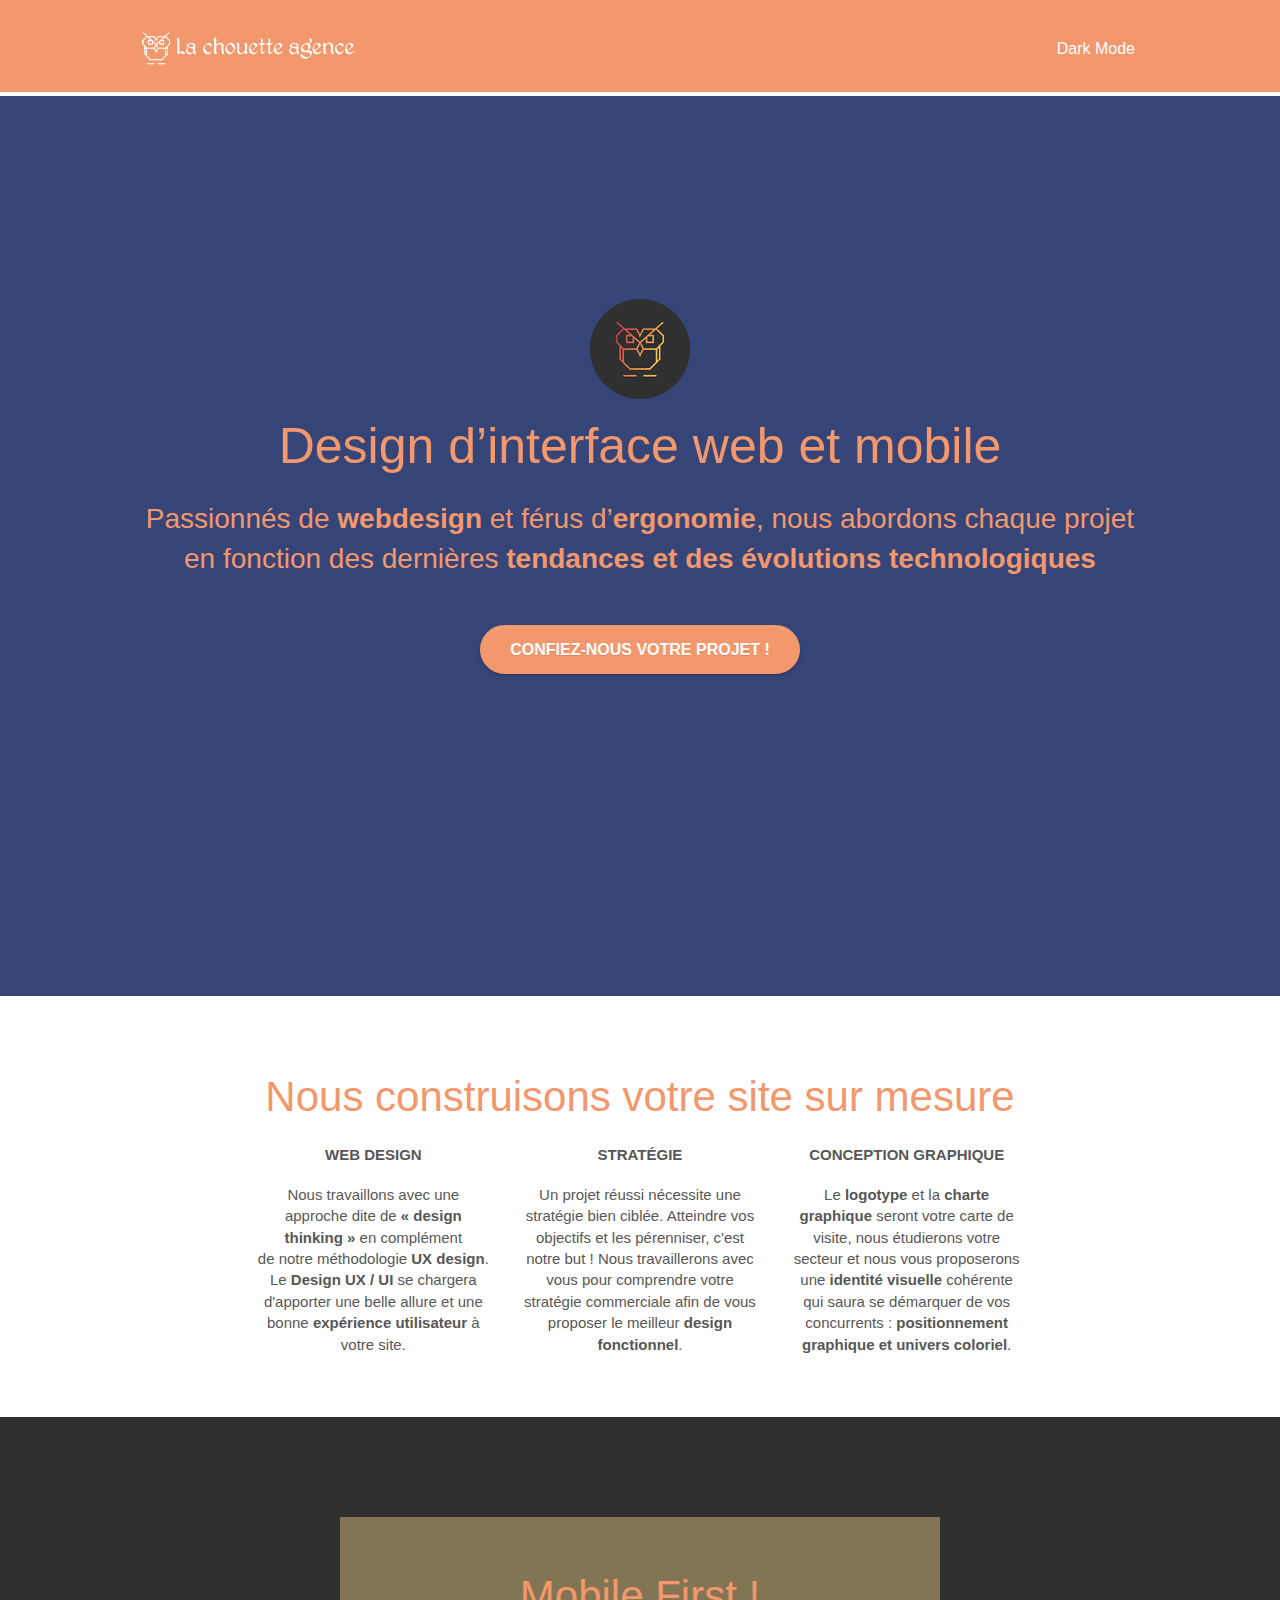
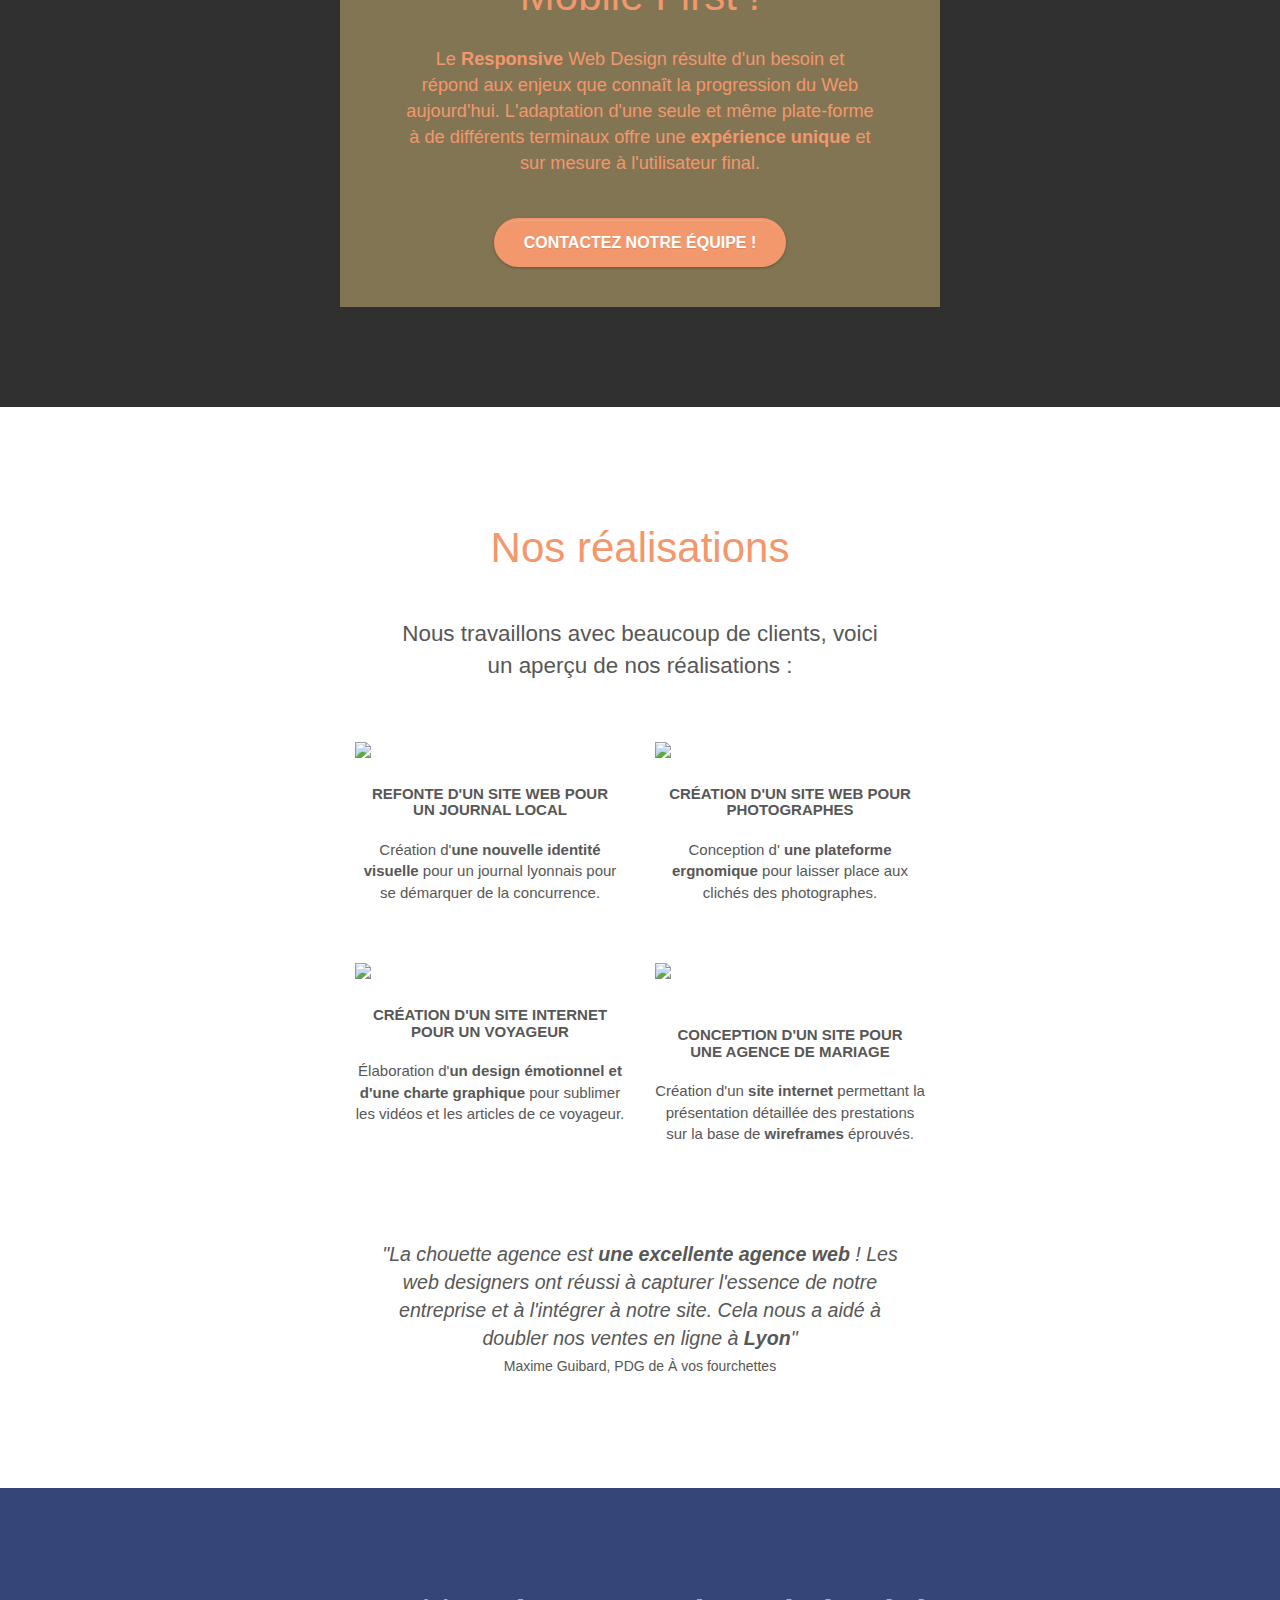
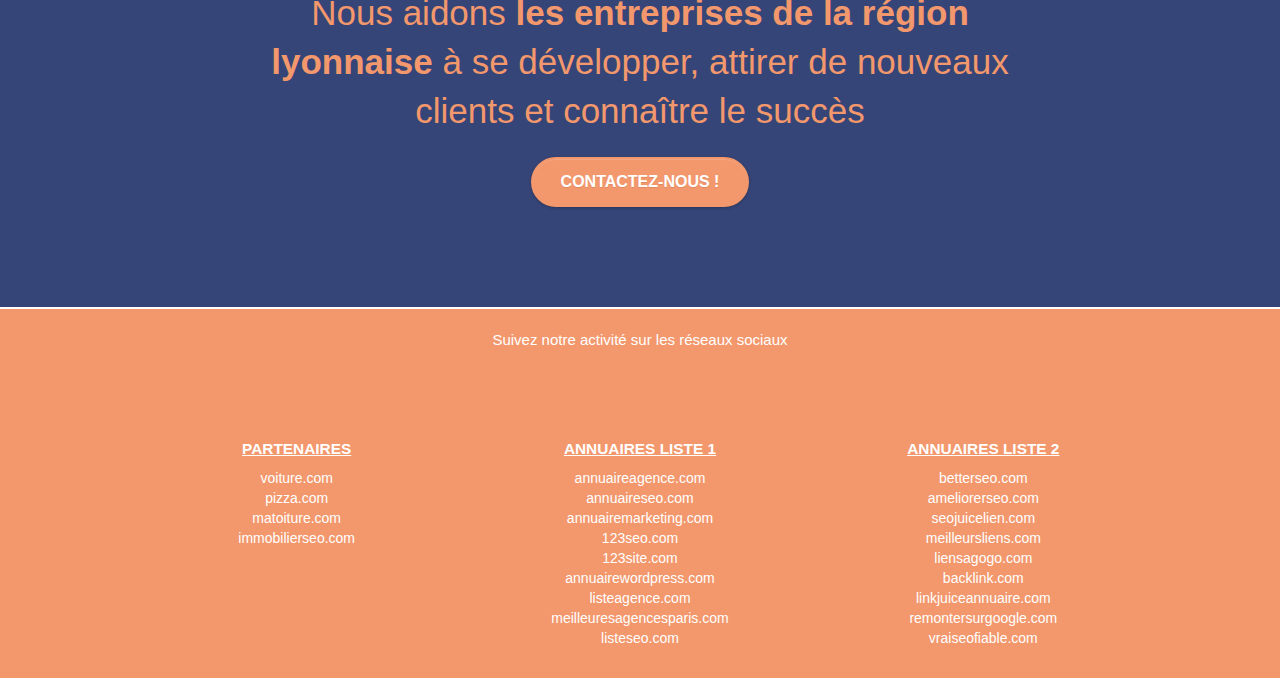
==== commit cded05ee: "Update Prez + Html for W3C validator" ====
--- a/index.html
+++ b/index.html
@@ -34,7 +34,7 @@
 	<div class="container bloc-sm">
 		<nav class="navbar row">
 			<div class="navbar-header">
-				<a class="navbar-brand" href="index.html"><img src="img/la-chouette-agence-3.png" alt="paris web design logo agence web meilleure agence" height="40" /></a>
+				<a class="navbar-brand" href="index.html"><img src="img/la-chouette-agence-2.png" alt="Logo la chouette agence" height="40" /></a>
 				<button id="nav-toggle" type="button" class="ui-navbar-toggle navbar-toggle" data-toggle="collapse" data-target=".navbar-1">
 					<span class="sr-only">Toggle navigation</span><span class="icon-bar"></span><span class="icon-bar"></span><span class="icon-bar"></span>
 				</button>
@@ -55,13 +55,13 @@
 	<div class="container bloc-lg">
 		<div class="row">
 			<div class="col-sm-12 introduction-light">
-				<img src="img/logo_2.png" title="Logo la chouette agence" class="center-block image-resize-mode" width="100" alt="La chouette agence, agence web lyon, création logo lyon" />
+				<img src="img/logo_2.png" title="Logo la chouette agence" class="center-block image-resize-mode" width="100" alt="Logo la chouette agence" />
 				<h1 class="text-center hero-bloc-text tc-orange">
 					Design d’interface web et mobile
 				</h1>
                 <h2 id="agency_description_light">Passionnés de <strong>webdesign</strong> et férus d’<strong>ergonomie</strong>, nous abordons chaque projet en fonction des dernières <strong>tendances et des évolutions technologiques</strong></h2>
 				<div class="text-center">
-					<a href="page2.html" title="Contactez l'agence" class="btn btn-lg btn-clean btn-rd cta-hero btn-atomic-tang" id="cta-hero">Confiez-nous votre projet !</a>
+					<a href="page2.html" title="Contactez l'agence" class="btn btn-lg btn-clean btn-rd cta-hero btn-atomic-tang cta-hero">Confiez-nous votre projet !</a>
 				</div>
 			</div>
 		</div>
@@ -71,7 +71,7 @@
 <!-- bloc-2-services -->
 <div class="bloc bgc-white l-bloc" id="bloc-2-services-light">
 	<div class="container bloc-md">
-        <h2 id="pratice_light">Nous construisons votre site sur mesure</h2>
+        <h2 id="practice_light">Nous construisons votre site sur mesure</h2>
 		<div class="row voffset-lg med-width-whitespace">
 			<div class="col-sm-4">
 				<div class="text-center">
@@ -120,7 +120,7 @@
                 </h2>
                 <p class="mg-md text-center tc-orange hesitate">Le <strong>Responsive</strong> Web Design résulte d'un besoin et répond aux enjeux que connaît la progression du Web aujourd'hui. L'adaptation d'une seule et même plate-forme à de différents terminaux offre une <strong>expérience unique</strong> et sur mesure à l'utilisateur final.</p>	
                 <div class="text-center">
-					<a href="page2.html" title="Contactez l'agence" class="btn btn-lg btn-clean btn-rd cta-hero btn-atomic-tang" id="cta-hero">Contactez notre équipe !</a>
+					<a href="page2.html" title="Contactez l'agence" class="btn btn-lg btn-clean btn-rd cta-hero btn-atomic-tang cta-hero">Contactez notre équipe !</a>
 				</div>
 			</div>
 		</div>
@@ -138,7 +138,7 @@
 		</div>
 		<div class="row tight-width-whitespace portfolio-row">
 			<div class="col-sm-6">
-				<a href="#" data-lightbox="img/1_1.jpg" data-gallery-id="gallery-1" data-caption="Refonte d'un site web pour un journal local" data-frame="snapshot-lb"><img src="img/1_1.jpg" title="Photo du projet 1" alt="lyon web design logo agence web meilleure agence et refonte site web journal" class="img-responsive portfolio-thumb" /></a>
+				<a href="#" data-lightbox="img/1_1.jpg" data-gallery-id="gallery-1" data-caption="Refonte d'un site web pour un journal local" data-frame="snapshot-lb"><img src="img/1_1.jpg" alt="livres de différentes couleurs empilés" class="img-responsive portfolio-thumb" /></a>
 				<h3 class="mg-md text-center content_light">
 					Refonte d'un site web pour un journal local
 				</h3>
@@ -147,7 +147,7 @@
 				</p>
 			</div>
 			<div class="col-sm-6">
-				<a href="#" data-lightbox="img/2.jpg" data-gallery-id="gallery-1" data-caption="Création d'un site web pour photographes" data-frame="snapshot-lb"><img src="img/2.jpg" class="img-responsive portfolio-thumb" title="Photo du projet 2" alt="lyon web design logo agence web meilleure agence, Création d'un site web pour photographes" /></a>
+				<a href="#" data-lightbox="img/2.jpg" data-gallery-id="gallery-1" data-caption="Création d'un site web pour photographes" data-frame="snapshot-lb"><img src="img/2.jpg" class="img-responsive portfolio-thumb" alt="femme prenant une photo en pleine rue" /></a>
 				<h3 class="mg-md text-center content_light">
 					Création d'un site web pour photographes
 				</h3>
@@ -158,7 +158,7 @@
 		</div>
 		<div class="row tight-width-whitespace portfolio-row">
 			<div class="col-sm-6">
-				<a href="#" data-lightbox="img/3.jpg" data-gallery-id="gallery-1" data-caption="Création d'un site internet pour un voyageur" data-frame="snapshot-lb"><img src="img/3.jpg" title="Photo du projet 3" class="img-responsive portfolio-thumb" alt="lyon web design logo agence web meilleure agence, Création d'un site web pour voyageur"/></a>
+				<a href="#" data-lightbox="img/3.jpg" data-gallery-id="gallery-1" data-caption="Création d'un site internet pour un voyageur" data-frame="snapshot-lb"><img src="img/3.jpg" title="Photo du projet 3" class="img-responsive portfolio-thumb" alt="appareils photos et accessoires"/></a>
 				<h3 class="mg-md text-center content_light">
 					Création d'un site internet pour un voyageur
 				</h3>
@@ -167,12 +167,12 @@
 				</p>
 			</div>
 			<div class="col-sm-6">
-				<a href="#" data-lightbox="img/4.jpg" data-gallery-id="gallery-1" data-caption="Conception d'un site pour une agence de mariage" data-frame="snapshot-lb"><img src="img/4.jpg" title="Photo du projet 4" class="img-responsive portfolio-thumb" alt="lyon web design logo agence web meilleure agence, Création d'un site web pour agence de mariage" /></a>
+				<a href="#" data-lightbox="img/4.jpg" data-gallery-id="gallery-1" data-caption="Conception d'un site pour une agence de mariage" data-frame="snapshot-lb"><img src="img/4.jpg" class="img-responsive portfolio-thumb" alt="personnes utilisant une portable et une tablette" /></a>
 				<h3 class="mg-md text-center content_light">
 					Conception d'un site pour une agence de mariage
 				</h3>
 				<p class="text-center content_light">
-					Création d'un <strong>site internet</strong> permettant la présentation détaillée des prestations sur la base de wireframes éprouvés.
+					Création d'un <strong>site internet</strong> permettant la présentation détaillée des prestations sur la base de <strong>wireframes</strong> éprouvés.
 				</p>
 			</div>
 		</div>
--- a/style.css
+++ b/style.css
@@ -12,9 +12,7 @@
 /* === Light Mode === */
 
 .dark_mode {
-    color: #575757!important;
-    padding-right:0!important;
-    padding-left:0!important;
+    color: white!important;
 }
 
 .dark_mode {
@@ -27,7 +25,7 @@
     width: 0; height: 3px;
     display: block;
     left: 0;
-    background: #f3976c;
+    background: white;
     transition: width .5s ease;
     -webkit-transition: width .5s ease;
     -moz-transition: width .5s ease;
@@ -38,12 +36,12 @@
 .dark_mode:hover:after{
     width: 100%;
     left: 0;
+    background: white;
+}
+
+#bloc-0-light {
     background: #f3976c;
-}
-
-#bloc-0-light {
-    background: white;
-    border-bottom: 4px solid #f3976c;
+    border-bottom: 4px solid white;
 } /* couleur pour thème sombre sur le header */
 
 .introduction-light {
@@ -65,7 +63,7 @@
 
 /* === Voir ligne 971 pour les boutons, à ne pas déplacer === */
 
-#pratice_light {
+#practice_light {
     color: #f3976c!important;
     text-align: center;
     font-size: 3em;
@@ -148,7 +146,7 @@
 
 
 #bloc-8-light {
-    border-top: 2px solid #f3976c;
+    border-top: 2px solid white;
     background: #f3976c;
 }
 
@@ -156,8 +154,6 @@
 
 .light_mode {
     color: white!important;
-    padding-right:0!important;
-    padding-left:0!important;
 }
 
 .light_mode {
@@ -209,7 +205,7 @@
 
 /* === Voir ligne 971 pour les boutons, à ne pas déplacer === */
 
-#pratice_dark {
+#practice_dark {
     color: white!important;
     text-align: center;
     font-size: 3em;
@@ -675,7 +671,7 @@
 }
 
 .navbar-toggle .icon-bar {
-    background-color: grey;
+    background-color: white;
     width: 26px;
 }
 
@@ -1397,6 +1393,52 @@
     #bloc-1-hero h1 {
     font-size: 32px;
     }
+    
+    #help_light {
+    font-size: 1.8em;
+    }  
+    
+    #help_dark {
+    font-size: 1.8em;
+    }
+    
+    #projects_light {
+    font-size: 2.5em;
+    margin-left:5%;
+    margin-right: 5%;
+    }  
+    
+    #projects_dark {
+    font-size: 2.5em;
+    margin-left:5%;
+    margin-right: 5%;
+    } 
+    
+    #practice_light {
+    font-size: 2.5em;
+    }  
+    
+    #practice_dark {
+    font-size: 2.5em;
+    } 
+    
+    #agency_description_light { 
+    font-size: 1.5em;
+    } 
+    
+    #agency_description_dark { 
+    font-size: 1.5em;
+    }
+    
+    #mobile_light {
+        margin-right: 0px;
+        margin-left: 0px;
+    }
+    
+    #mobile_dark {
+        margin-right: 0px;
+        margin-left: 0px;
+    }
 
 }
 
@@ -1428,4 +1470,40 @@
     #bloc-1-hero h1 {
     font-size: 32px;
     }
+    
+    #help_light {
+    font-size: 1.8em;
+    }  
+    
+    #help_dark {
+    font-size: 1.8em;
+    }
+    
+    #projects_light {
+    font-size: 2.5em;
+    margin-left:5%;
+    margin-right: 5%;
+    }  
+    
+    #projects_dark {
+    font-size: 2.5em;
+    margin-left:5%;
+    margin-right: 5%;
+    } 
+    
+    #practice_light {
+    font-size: 2.5em;
+    }  
+    
+    #practice_dark {
+    font-size: 2.5em;
+    } 
+    
+    #agency_description_light { 
+    font-size: 1.5em;
+    } 
+    
+    #agency_description_dark { 
+    font-size: 1.5em;
+    } 
 }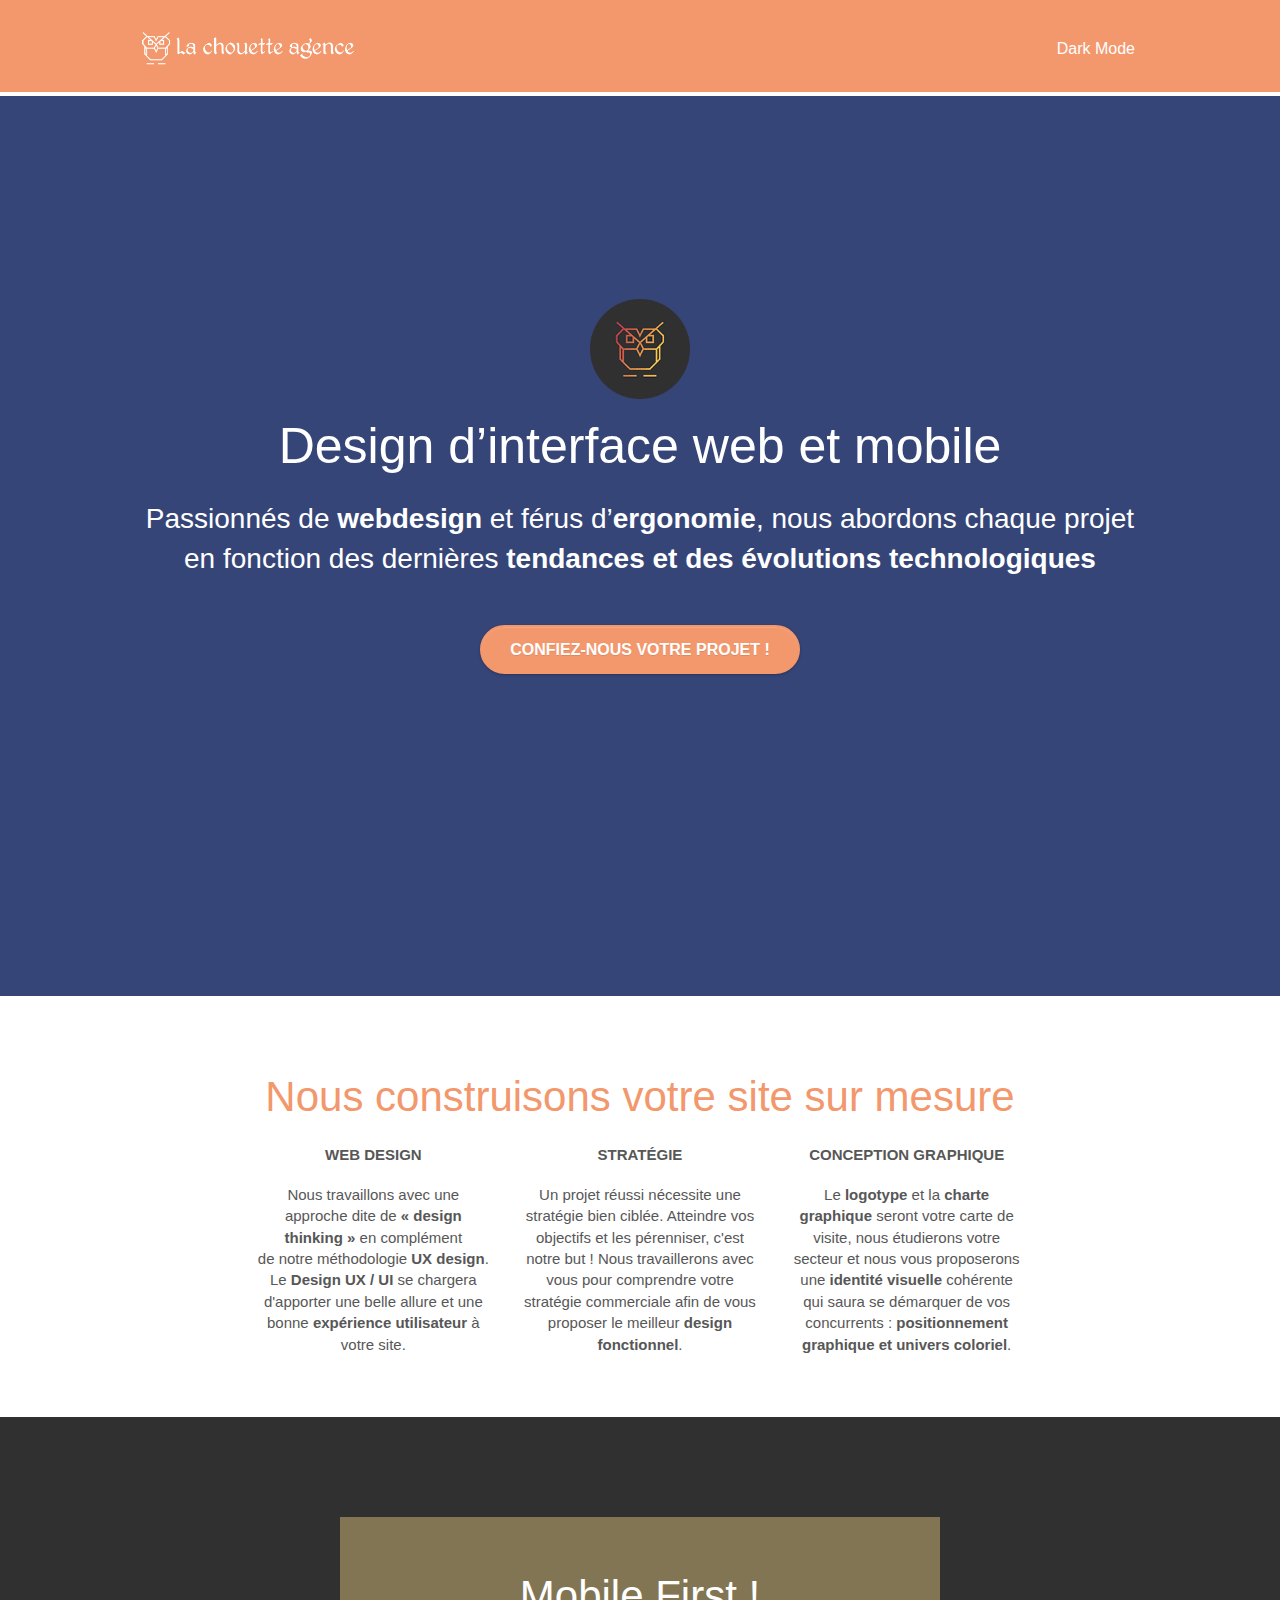
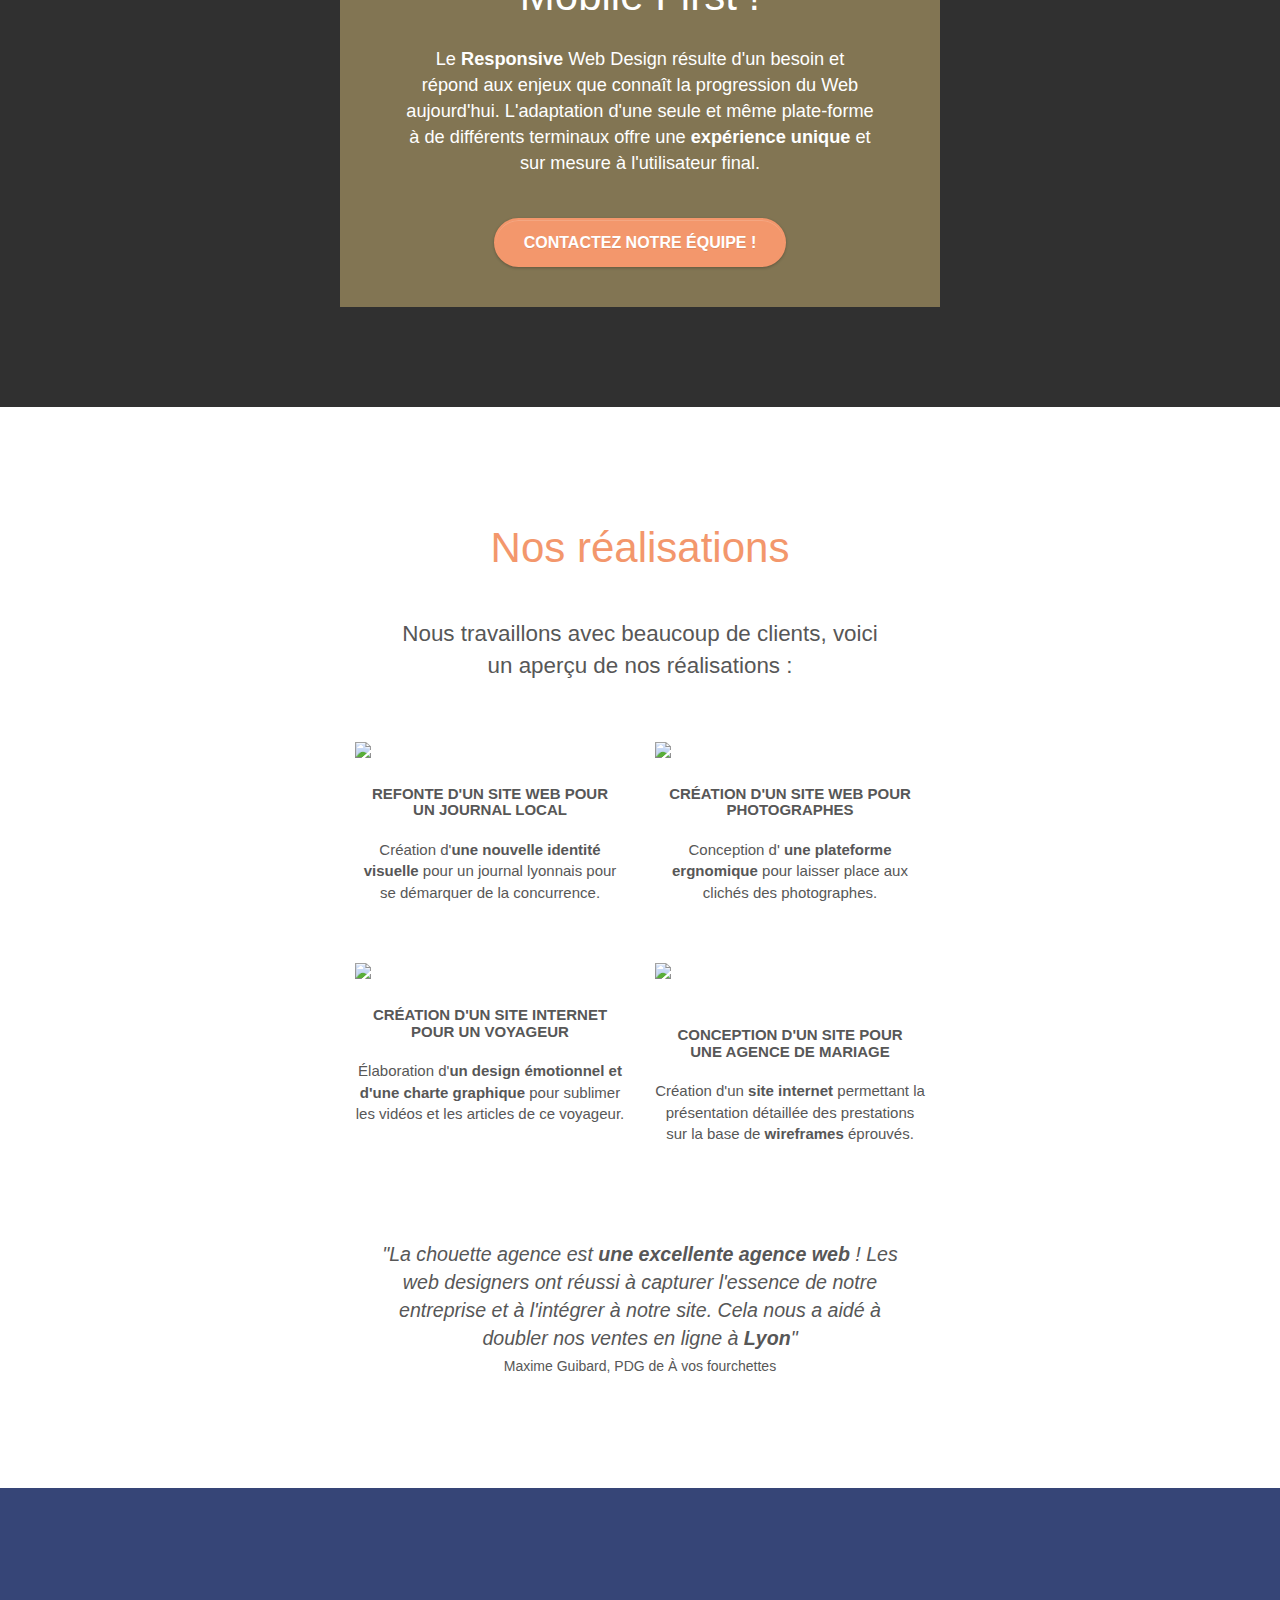
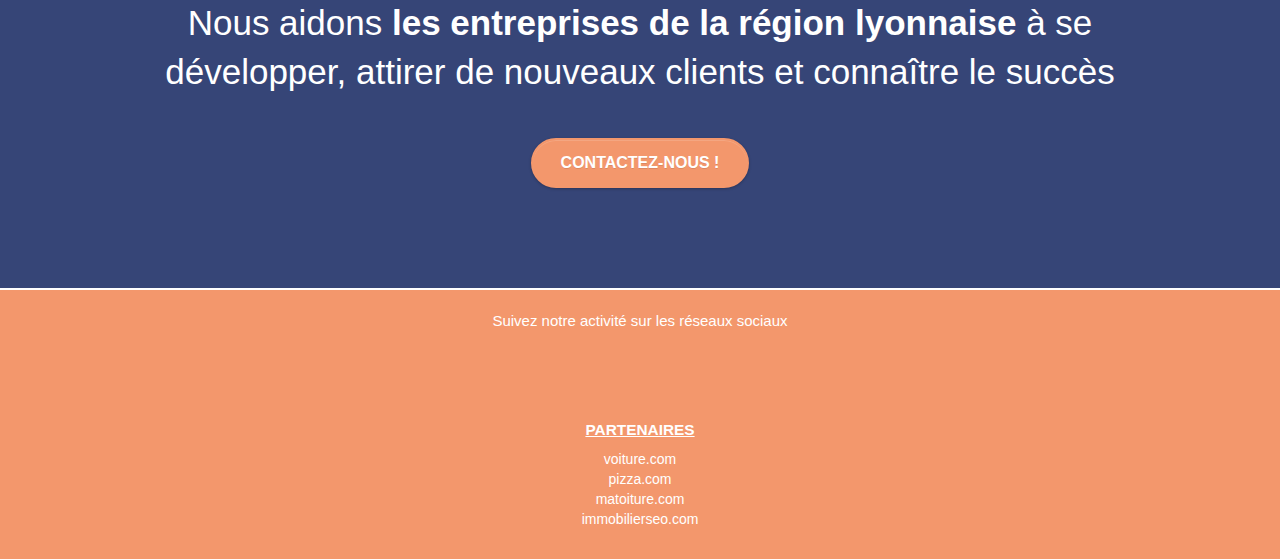
==== commit 6b00a30b: "Delete "annuaires" + tc-white contraste mode light" ====
--- a/index.html
+++ b/index.html
@@ -56,7 +56,7 @@
 		<div class="row">
 			<div class="col-sm-12 introduction-light">
 				<img src="img/logo_2.png" title="Logo la chouette agence" class="center-block image-resize-mode" width="100" alt="Logo la chouette agence" />
-				<h1 class="text-center hero-bloc-text tc-orange">
+				<h1 class="text-center hero-bloc-text tc-white">
 					Design d’interface web et mobile
 				</h1>
                 <h2 id="agency_description_light">Passionnés de <strong>webdesign</strong> et férus d’<strong>ergonomie</strong>, nous abordons chaque projet en fonction des dernières <strong>tendances et des évolutions technologiques</strong></h2>
@@ -115,10 +115,10 @@
 	<div class="container bloc-lg">
 		<div class="row tight-width-whitespace orange-background">
 			<div class="col-sm-12">
-				<h2 class="mg-md text-center tc-orange" id="mobile_light">
+				<h2 class="mg-md text-center tc-white" id="mobile_light">
 				    Mobile First !
                 </h2>
-                <p class="mg-md text-center tc-orange hesitate">Le <strong>Responsive</strong> Web Design résulte d'un besoin et répond aux enjeux que connaît la progression du Web aujourd'hui. L'adaptation d'une seule et même plate-forme à de différents terminaux offre une <strong>expérience unique</strong> et sur mesure à l'utilisateur final.</p>	
+                <p class="mg-md text-center tc-white hesitate">Le <strong>Responsive</strong> Web Design résulte d'un besoin et répond aux enjeux que connaît la progression du Web aujourd'hui. L'adaptation d'une seule et même plate-forme à de différents terminaux offre une <strong>expérience unique</strong> et sur mesure à l'utilisateur final.</p>	
                 <div class="text-center">
 					<a href="page2.html" title="Contactez l'agence" class="btn btn-lg btn-clean btn-rd cta-hero btn-atomic-tang cta-hero">Contactez notre équipe !</a>
 				</div>
@@ -189,12 +189,14 @@
 <div class="bloc bgc-dark-slate-blue bg-banniere d-bloc bloc-bg-texture texture-paper" id="bloc-5-cta">
 	<div class="container bloc-lg">
 		<div class="row">
-			<h2 class="mg-md text-center tc-orange med-width-whitespace" id="help_light">
-				Nous aidons <strong>les entreprises de la région lyonnaise</strong> à se développer, attirer de nouveaux clients et connaître le succès<br>
-			</h2>
-			<div class="col-sm-12 text-center">
-				<a href="page2.html" title="Contactez l'agence" class="btn btn-atomic-tang btn-clean btn-rd btn-lg cta-hero content_dark">Contactez-nous !</a>
-			</div>
+           <div class="col-sm-12">
+                <h2 class="mg-md text-center tc-white" id="help_light">
+                    Nous aidons <strong>les entreprises de la région lyonnaise</strong> à se développer, attirer de nouveaux clients et connaître le succès<br>
+                </h2>
+                <div class="col-sm-12 text-center">
+                    <a href="page2.html" title="Contactez l'agence" class="btn btn-atomic-tang btn-clean btn-rd btn-lg cta-hero content_dark">Contactez-nous !</a>
+                </div>
+            </div>
 		</div>
 	</div>
 </div>
@@ -230,7 +232,7 @@
 					</div>
 				</div>
 				<div class="row">
-					<div class="col-sm-4">
+					<div class="col-sm-12">
 						<h3 class="external_links">Partenaires</h3>
                         <ul>
                             <li><a class="links" href="voiture.com">voiture.com</a></li>
@@ -239,34 +241,6 @@
                             <li><a class="links" href="immobilierseo.com">immobilierseo.com</a></li>
                         </ul>		
 					</div>
-					<div class="col-sm-4">
-				        <h3 class="external_links">Annuaires liste 1</h3>
-                        <ul>
-                            <li><a class="links" href="annuaireagence.com">annuaireagence.com</a></li>
-                            <li><a class="links" href="annuaireseo.com">annuaireseo.com</a></li>
-                            <li><a class="links" href="annuairemarketing.com">annuairemarketing.com</a></li>
-                            <li><a class="links" href="123seoture.com">123seo.com</a></li>
-                            <li><a class="links" href="123site.com">123site.com</a></li>
-                            <li><a class="links" href="annuairewordpress.com">annuairewordpress.com</a></li>
-                            <li><a class="links" href="listeagence.com">listeagence.com</a></li>
-                            <li><a class="links" href="meilleuresagencesparis.com">meilleuresagencesparis.com</a></li>
-                            <li><a class="links" href="listeseo.com">listeseo.com</a></li>
-                        </ul>
-					</div>
-					<div class="col-sm-4">
-						<h3 class="external_links">Annuaires liste 2</h3>
-						<ul>
-							<li><a class="links" href="betterseo.com">betterseo.com</a></li>
-							<li><a class="links" href="ameliorerseo.com">ameliorerseo.com</a></li>
-							<li><a class="links" href="seojuicelien.com">seojuicelien.com</a></li>
-							<li><a class="links" href="meilleursliens.com">meilleursliens.com</a></li>
-							<li><a class="links" href="liensagogo.com">liensagogo.com</a></li>
-							<li><a class="links" href="backlink.com">backlink.com</a></li>
-							<li><a class="links" href="linkjuiceannuaire.com">linkjuiceannuaire.com</a></li>
-							<li><a class="links" href="remontersurgoogle.com">remontersurgoogle.com</a></li>
-							<li><a class="links" href="vraiseofiable.com">vraiseofiable.com</a></li>
-						</ul>
-					</div>
 				</div>
 			</div>
 		</div>
--- a/style.css
+++ b/style.css
@@ -54,7 +54,7 @@
 
 #agency_description_light { 
     text-align: center;
-    color: #f3976c;
+    color: white;
     font-family: arial;
     font-size: 2em;
     margin-top: 2.5%;
@@ -1128,9 +1128,9 @@
 } /* couleur pour thème sombre */
 
 .btn-atomic-tang:hover {
-    background: #e58c62;
+    background: #c27956;
     color: #FFFFFF;
-    border: 2px solid #e58c62;
+    border: 2px solid #c27956;
 } /* couleur pour thème sombre */
 
 .ltc-white {
